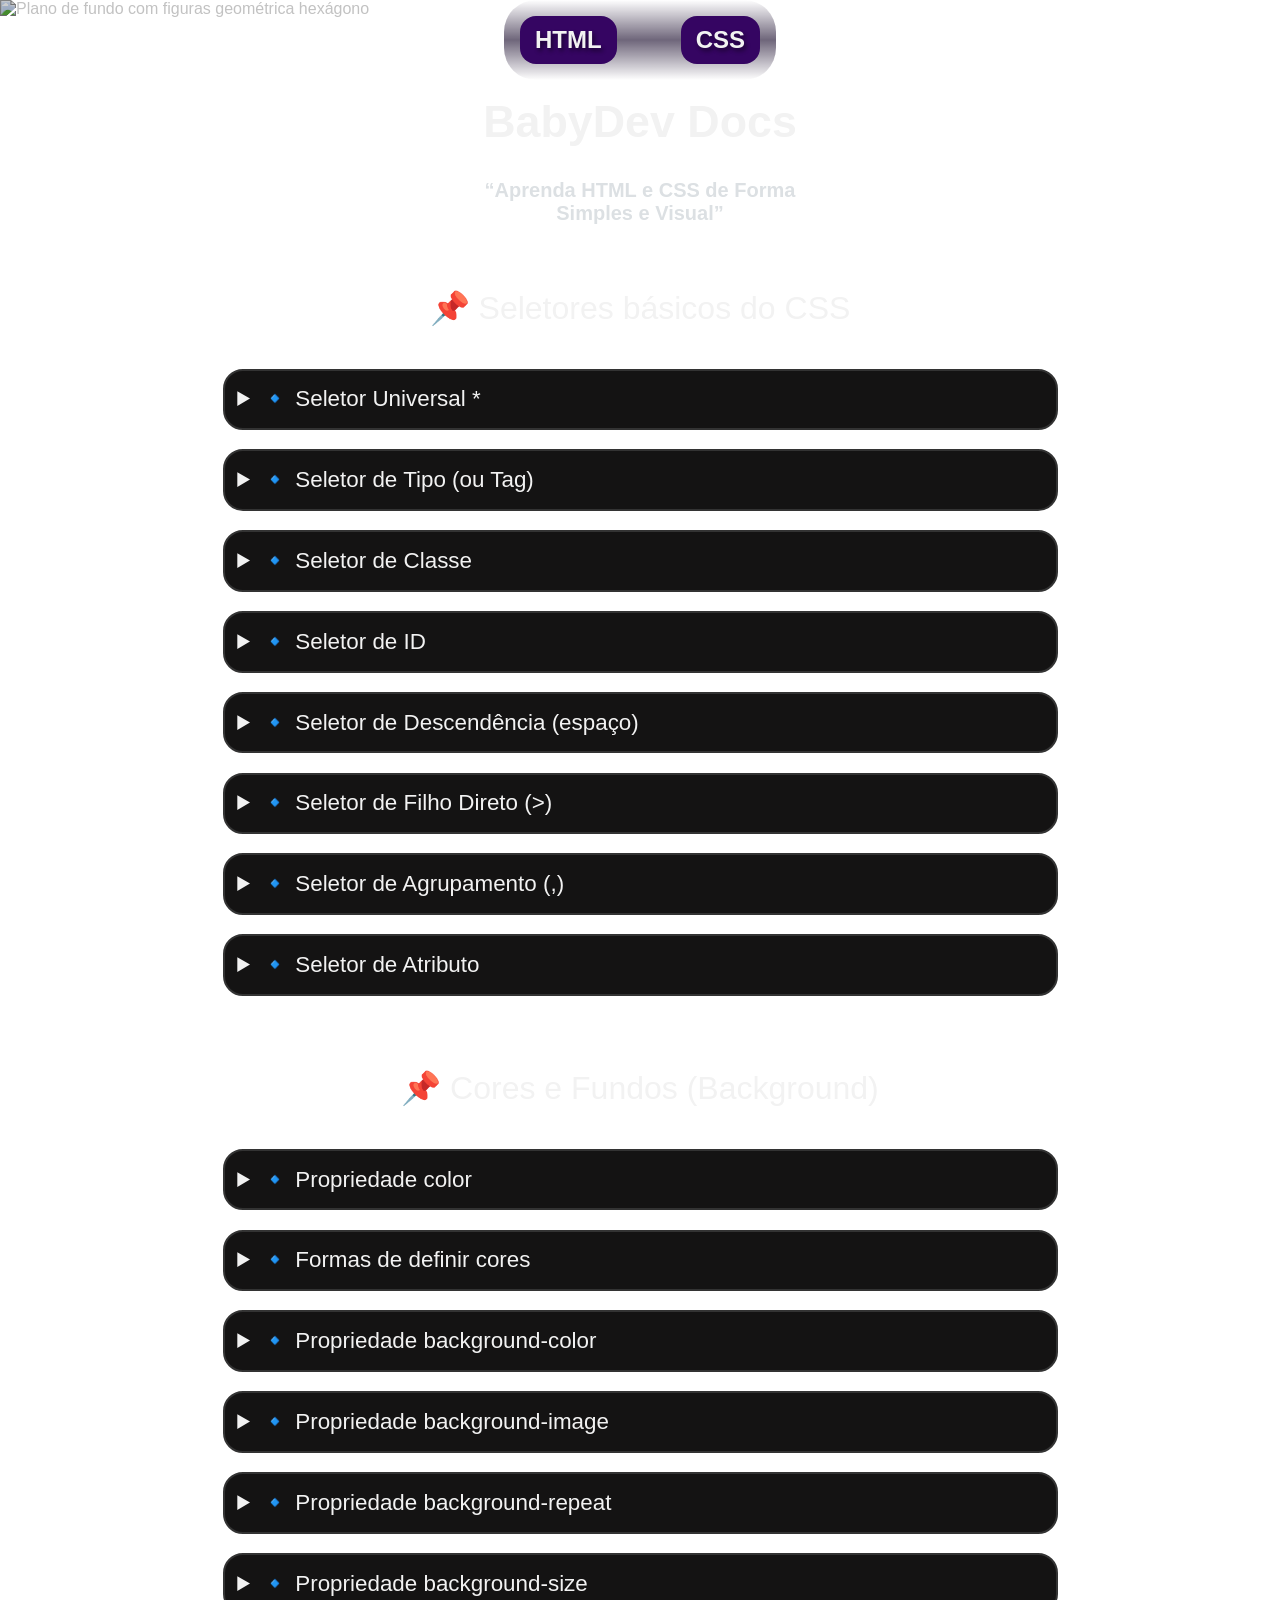
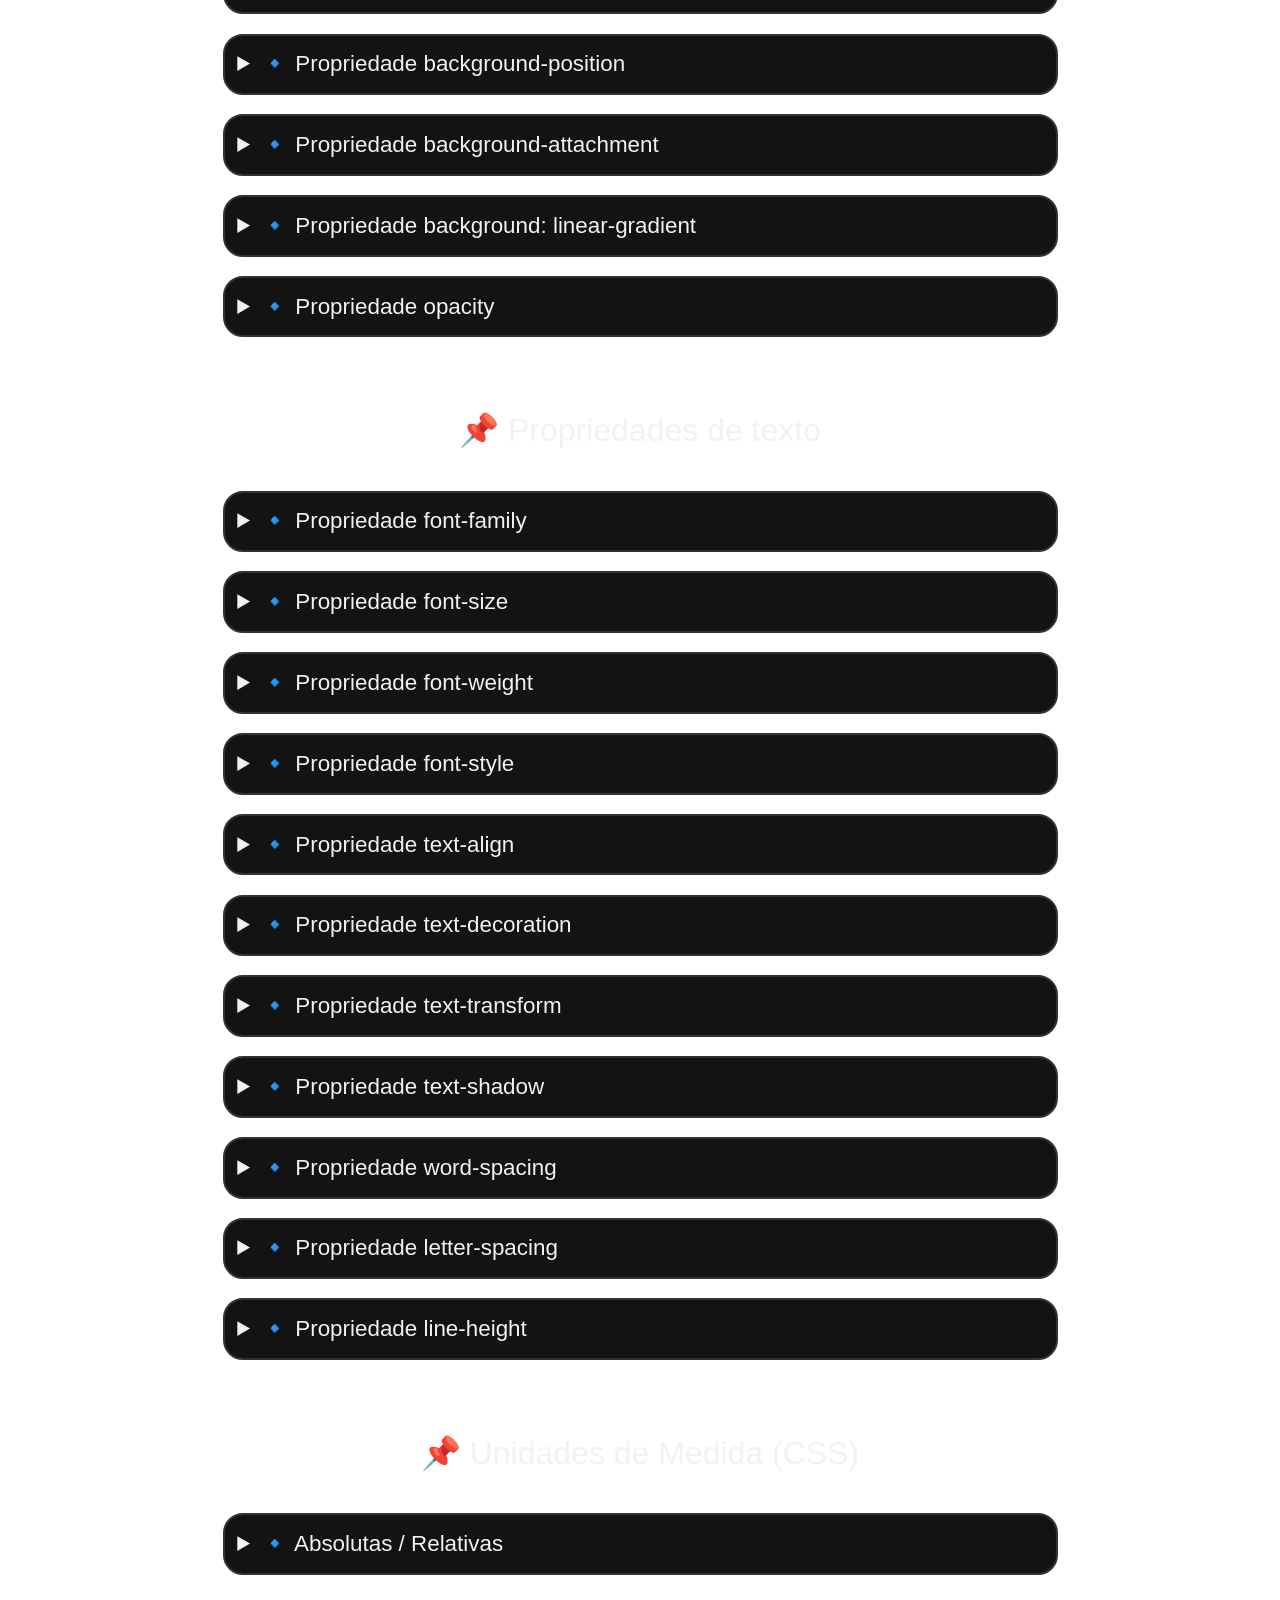
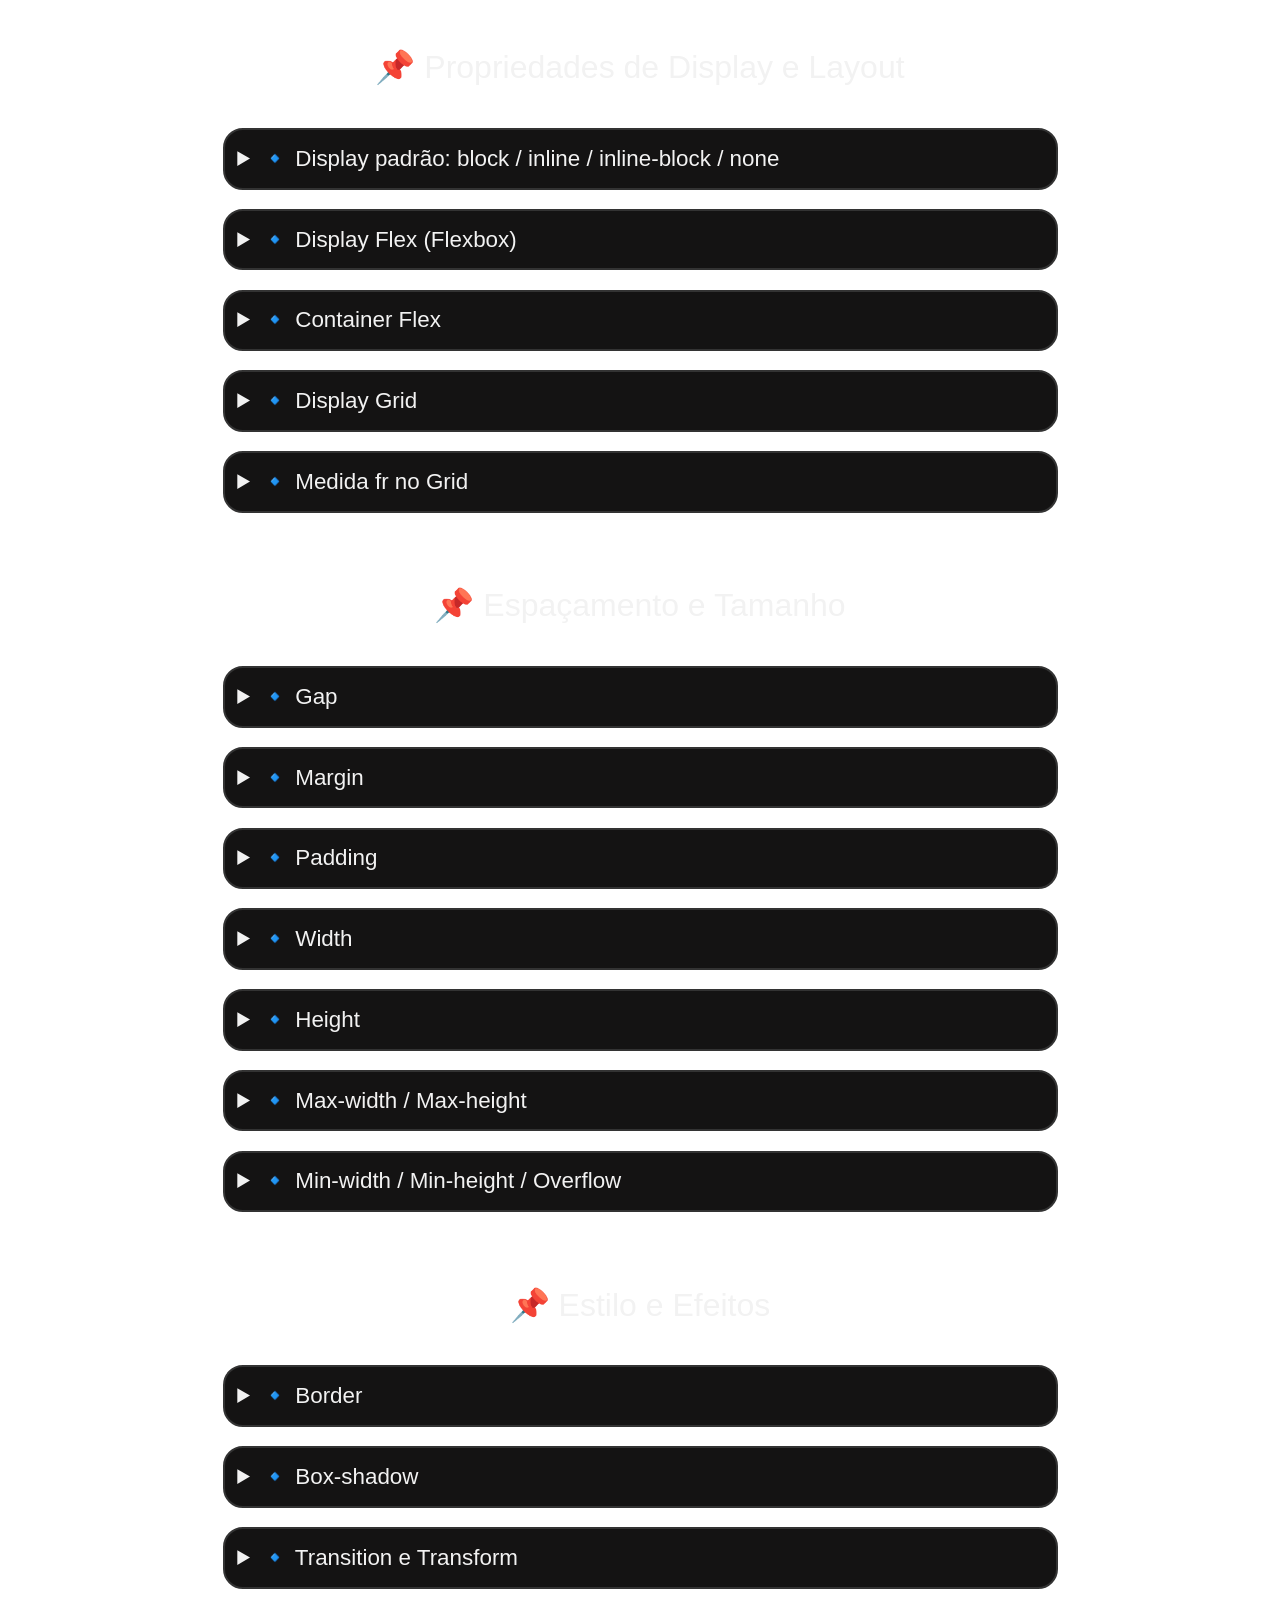
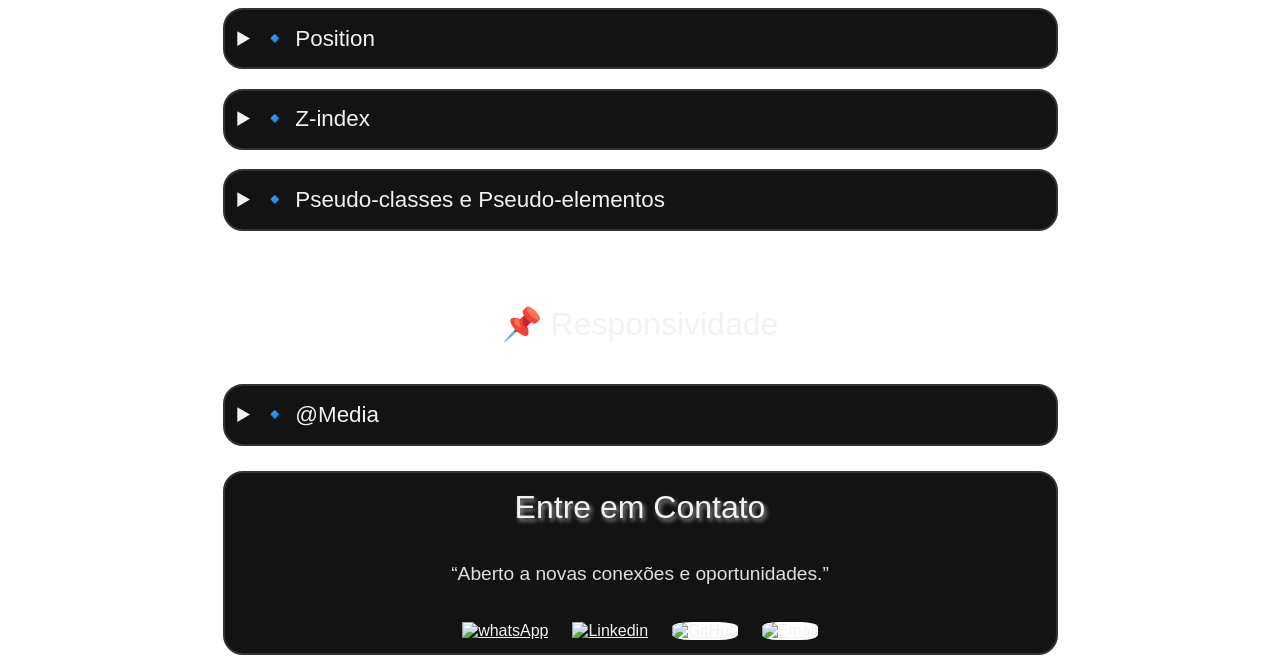
==== css.html @ 77e7c89e "Alterando a responsividade, arrumando o footer. Projeto Finalizado." ====
<!DOCTYPE html>
<html lang="pt-BR">

<head>
    <meta charset="UTF-8">
    <meta name="viewport" content="width=device-width, initial-scale=1.0">
    <link rel="stylesheet" href="./style.css">
    <title>Material de Apoio</title>
</head>

<body>

    <div class="papelDeParede">
        <img src="./assets/img/html/PlanoDeFundo2.jpg" alt="Plano de fundo com figuras geométrica hexágono">
    </div>

    <header>
        <nav>
            <a href="./index.html">HTML</a>
            <a href="./css.html">CSS</a>
        </nav>
    </header>

    <main>

        <h1>BabyDev Docs</h1>

        <p class="frase">“Aprenda HTML e CSS de Forma Simples e Visual”</p>


        <legend>📌 Seletores básicos do CSS</legend>

        <section>
            <details>
                <summary>🔹 Seletor Universal *</summary>

                <ul>
                    <li><strong>O que é:</strong> Seleciona todos os elementos da página.</li>
                    <li><strong>Quando usar:</strong> Para aplicar um estilo global, por exemplo resetar margens e
                        paddings padrão do navegador.</li>
                </ul>

                <h3>💻 Exemplo de código</h3>
                <img src="./assets/img/css/codigo-asterisco.png" alt="Exemplo de código CSS do seletor universal *">

            </details>
        </section>

        <section>
            <details>
                <summary>🔹 Seletor de Tipo (ou Tag)</summary>

                <ul>
                    <li><strong>O que é:</strong> Seleciona todos os elementos de um tipo específico (ex.: p, h1,
                        div, img).</li>
                    <li><strong>Quando usar:</strong> Para estilizar todos os elementos de uma tag específica sem
                        precisar dar classes ou IDs.</li>
                </ul>

                <h3>💻 Exemplo de código</h3>
                <img src="./assets/img/css/codigo-html-seletor.png" alt="Exemplo de código HTML do Seletor de Tipo (ou Tag)">
                <img src="./assets/img/css/codigo-seletor.png" alt="Exemplo de código CSS do Seletor de Tipo (ou Tag)">

                <h3>🖥️ Resultado no navegador</h3>
                <img src="./assets/img/css/navegador-seletor.png" alt="Resultado no navegador do Seletor de Tipo (ou Tag)">

            </details>
        </section>

        <section>
            <details>
                <summary>🔹 Seletor de Classe</summary>

                <ul>
                    <li><strong>O que é:</strong> Seleciona todos os elementos que têm uma determinada classe.</li>
                    <li><strong>Quando usar:</strong> Quando você quer aplicar o mesmo estilo em vários elementos
                        diferentes.</li>
                </ul>

                <h3>💻 Exemplo de código</h3>
                <img src="./assets/img/css/codigo-html-class.png" alt="Exemplo de código HTML do Seletor de Classe">
                <img src="./assets/img/css/codigo-class.png" alt="Exemplo de código CSS do Seletor de Classe">

                <h3>🖥️ Resultado no navegador</h3>
                <img src="./assets/img/css/navegador-class.png" alt="Resultado no navegador do Seletor de Classe">

            </details>
        </section>

        <section>
            <details>
                <summary>🔹 Seletor de ID</summary>

                <ul>
                    <li><strong>O que é:</strong> Seleciona um elemento único pelo ID.</li>
                    <li><strong>Quando usar:</strong> Para estilizar um único elemento específico na página.</li>
                </ul>

                <h3>💻 Exemplo de código</h3>
                <img src="./assets/img/css/codigo-html-id.png" alt="Exemplo de código HTML do Seletor de ID">
                <img src="./assets/img/css/codigo-id.png" alt="Exemplo de código CSS do Seletor de ID">

                <h3>🖥️ Resultado no navegador</h3>
                <img src="./assets/img/css/navegador-id.png" alt="Resultado no navegador do Seletor de ID">

            </details>
        </section>

        <section>
            <details>
                <summary>🔹 Seletor de Descendência (espaço)</summary>

                <ul>
                    <li><strong>O que é:</strong> Seleciona elementos dentro de outro.</li>
                    <li><strong>Quando usar:</strong> Quando quer aplicar estilos só aos elementos que estão
                        aninhados dentro de outro.</li>
                    <li><strong>Exemplo:</strong> div p = todos &lt;p&gt; que estão dentro de uma &lt;div&gt;.</li>
                </ul>

                <h3>💻 Exemplo de código</h3>
                <img src="./assets/img/css/codigo-html-descendencia.png" alt="Exemplo de código HTML do Seletor de Descendência (espaço)">
                <img src="./assets/img/css/codigo-descendencia.png" alt="Exemplo de código CSS do Seletor de Descendência (espaço)">

                <h3>🖥️ Resultado no navegador</h3>
                <img src="./assets/img/css/navegador-descendencia.png" alt="Resultado no navegador DO Seletor de Descendência (espaço)">

            </details>
        </section>

        <section>
            <details>
                <summary>🔹 Seletor de Filho Direto (>)</summary>

                <ul>
                    <li><strong>O que é:</strong> Seleciona somente os filhos diretos de um elemento.</li>
                    <li><strong>Quando usar:</strong> Quando quer ter controle só sobre os filhos imediatos, não
                        sobre netos.</li>
                </ul>

                <h3>💻 Exemplo de código</h3>
                <img src="./assets/img/css/codigo-html-filho-direto.png" alt="Exemplo de código HTML do Seletor de Filho Direto (>)">
                <img src="./assets/img/css/codigo-filho-direto.png" alt="Exemplo de código CSS do Seletor de Filho Direto (>)">

                <h3>🖥️ Resultado no navegador</h3>
                <img src="./assets/img/css/navegador-filho-direto.png" alt="Resultado no navegador do Seletor de Filho Direto (>)">

            </details>
        </section>

        <section>
            <details>
                <summary>🔹 Seletor de Agrupamento (,)</summary>

                <ul>
                    <li><strong>O que é:</strong> Aplica o mesmo estilo a vários seletores ao mesmo tempo.</li>
                    <li><strong>Quando usar:</strong> Para economizar código e aplicar uma regra única a múltiplos
                        elementos.</li>
                </ul>

                <h3>💻 Exemplo de código</h3>
                <img src="./assets/img/css/codigo-html-agrupamento.png" alt="Exemplo de código HTML do Seletor de Agrupamento (,)">
                <img src="./assets/img/css/codigo-agrupamento.png" alt="Exemplo de código CSS do Seletor de Agrupamento (,)">

                <h3>🖥️ Resultado no navegador</h3>
                <img src="./assets/img/css/navegador-agrupamento.png" alt="Resultado no navegador do Seletor de Agrupamento (,)">

            </details>
        </section>

        <section>
            <details>
                <summary>🔹 Seletor de Atributo</summary>

                <ul>
                    <li><strong>O que é:</strong> Seleciona elementos com um atributo específico ou valor
                        específico.</li>
                    <li><strong>Quando usar:</strong> Quando quer estilizar elementos conforme seus atributos.</li>
                    <li><strong>Exemplo:</strong> todos os &lt;input&gt; cujo type é “text”.</li>
                </ul>

                <h3>💻 Exemplo de código</h3>
                <img src="./assets/img/css/codigo-html-atributo.png" alt="Exemplo de código HTML do Seletor de Atributo">
                <img src="./assets/img/css/codigo-atributo.png" alt="Exemplo de código CSS do Seletor de Atributo">

                <h3>🖥️ Resultado no navegador</h3>
                <img src="./assets/img/css/navegador-atributo.png" alt="Resultado no navegador do Seletor de Atributo">

            </details>
        </section>

        <legend>📌 Cores e Fundos (Background)</legend>

        <section>
            <details>
                <summary>🔹 Propriedade color</summary>

                <ul>
                    <li><strong>O que é:</strong> Define a cor do texto em um elemento.</li>
                    <li><strong>Quando usar:</strong> Quando você quer alterar a cor padrão do texto para destacar
                        títulos, links ou qualquer conteúdo textual.</li>
                    <li><strong>Exemplo:</strong> color: blue; deixa o texto azul.</li>
                </ul>

                <h3>💻 Exemplo de código</h3>
                <img src="./assets/img/css/codigo-html-color.png" alt="Exemplo de código HTML da Propriedade color">
                <img src="./assets/img/css/codigo-color.png" alt="Exemplo de código CSS da Propriedade color">

                <h3>🖥️ Resultado no navegador</h3>
                <img src="./assets/img/css/navegador-color.png" alt="Resultado no navegador da Propriedade color">

            </details>
        </section>

        <section>
            <details>
                <summary>🔹 Formas de definir cores </summary>

                <ul>
                    <li><strong>Nomes de cores:</strong> Como blue, red, green. São limitados, mas fáceis de
                        lembrar.</li>
                    <li><strong>Hexadecimal:</strong> É o formato mais usado. Ex.: #0000FF (azul). Ele usa 6 dígitos
                        (ou 3 dígitos abreviados, #00F). Os dois primeiros dígitos são para vermelho, os dois do
                        meio para verde e os dois últimos para azul (padrão RGB).</li>
                    <li><strong>RGB:</strong> Define as cores em valores de 0 até 255 para cada canal (vermelho,
                        verde e azul). Ex.: rgb(0,0,255) (azul).</li>
                    <li><strong>RGBA:</strong> Igual ao RGB, mas com transparência. O último número vai de 0 até 1
                        (0 é totalmente transparente e 1 é totalmente opaco). Ex.: rgba(0,0,255,0.5) (azul com 50%
                        de transparência).</li>
                    <li><strong>HSL:</strong> Significa Hue (matiz), Saturation (saturação) e Lightness
                        (luminosidade). Ex.: hsl(240,100%,50%) (azul puro). É ótimo para ajustar tonalidades de
                        forma mais intuitiva.</li>
                    <li><strong>HSLA:</strong> Igual ao HSL, mas com transparência no quarto valor. Ex.:
                        hsla(240,100%,50%,0.5).</li>
                </ul>

                <h3>💻 Exemplo de código</h3>
                <img src="./assets/img/css/codigo-html-definir-cores.png" alt="Exemplo de código HTML das Formas de definir cores">
                <img src="./assets/img/css/codigo-definir-cores.png" alt="Exemplo de código CSS das Formas de definir cores">

                <h3>🖥️ Resultado no navegador</h3>
                <img src="./assets/img/css/navegador-definir-cores.png" alt="Resultado no navegador das Formas de definir cores">

            </details>
        </section>

        <section>
            <details>
                <summary>🔹 Propriedade background-color</summary>

                <ul>
                    <li><strong>O que é:</strong> Define a cor de fundo de um elemento.</li>
                    <li><strong>Quando usar:</strong> Quando quiser aplicar uma cor de fundo para destacar seções,
                        caixas, botões etc.</li>
                    <li><strong>Exemplo:</strong> background-color: lightblue; deixa o fundo azul claro.</li>
                </ul>

                <h3>💻 Exemplo de código</h3>
                <img src="./assets/img/css/codigo-html-background-color.png" alt="Exemplo de código HTML da Propriedade background-color">
                <img src="./assets/img/css/codigo-background-color.png" alt="Exemplo de código CSS da Propriedade background-color">

                <h3>🖥️ Resultado no navegador</h3>
                <img src="./assets/img/css/navegador-background-color.png" alt="Resultado no navegador da Propriedade background-color">

            </details>
        </section>

        <section>
            <details>
                <summary>🔹 Propriedade background-image</summary>

                <ul>
                    <li><strong>O que é:</strong> Permite usar uma imagem como fundo de um elemento.</li>
                    <li><strong>Quando usar:</strong> Quando quiser adicionar textura ou imagem de fundo em uma
                        página ou seção.</li>
                    <li><strong>Exemplo:</strong> background-image: url(./assets/img/css/css.png); coloca uma imagem
                        como fundo.</li>
                </ul>

                <h3>💻 Exemplo de código</h3>
                <img src="./assets/img/css/codigo-html-background-image.png" alt="Exemplo de código HTML da Propriedade background-image">
                <img src="./assets/img/css/codigo-background-image.png" alt="Exemplo de código CSS da Propriedade background-image">

                <h3>🖥️ Resultado no navegador</h3>
                <img src="./assets/img/css/navegador-background-image.png" alt="Resultado no navegador da Propriedade background-image">

            </details>
        </section>

        <section>
            <details>
                <summary>🔹 Propriedade background-repeat</summary>

                <ul>
                    <li><strong>O que é:</strong> Controla se a imagem de fundo será repetida horizontal e/ou
                        verticalmente.</li>
                    <li><strong>Quando usar:</strong> Quando quiser evitar repetição da imagem ou personalizar a
                        forma como ela se repete.</li>
                    <li><strong>Exemplo:</strong> background-repeat: repeat; faz a imagem se repetir em mosaico
                        (horizontal e verticalmente) e usando background-repeat: no-repeat; faz a imagem aparecer
                        apenas uma vez, sem se repetir.</li>
                </ul>

                <h3>💻 Exemplo de código</h3>
                <img src="./assets/img/css/codigo-html-background-repeat.png" alt="Exemplo de código HTML da Propriedade background-repeat">
                <img src="./assets/img/css/codigo-background-repeat.png" alt="Exemplo de código CSS da Propriedade background-repeat">

                <h3>🖥️ Resultado no navegador</h3>
                <img src="./assets/img/css/navegador-background-repeat.png" alt="Resultado no navegador da Propriedade background-repeat">

            </details>
        </section>

        <section>
            <details>
                <summary>🔹 Propriedade background-size</summary>

                <ul>
                    <li><strong>O que é:</strong> Define o tamanho da imagem de fundo.</li>
                    <li><strong>Quando usar:</strong> Quando precisar ajustar a imagem para cobrir ou caber dentro
                        do elemento.</li>
                    <li><strong>Exemplo:</strong> Cover: a imagem aumenta/diminui para cobrir toda a área, podendo
                        cortar um pedaço. Contain: a imagem é redimensionada para caber inteira, podendo sobrar
                        espaço.</li>
                </ul>

                <h3>💻 Exemplo de código</h3>
                <img src="./assets/img/css/codigo-html-background-size.png" alt="Exemplo de código HTML da Propriedade background-size">
                <img src="./assets/img/css/codigo-background-size.png" alt="Exemplo de código CSS da Propriedade background-size">

                <h3>🖥️ Resultado no navegador</h3>
                <img src="./assets/img/css/navegador-background-size.png" alt="Resultado no navegador da Propriedade background-size">

            </details>
        </section>

        <section>
            <details>
                <summary>🔹 Propriedade background-position</summary>

                <ul>
                    <li><strong>O que é:</strong> A propriedade background-position serve para definir a posição
                        da imagem de fundo dentro de um elemento. Ela diz onde a imagem de fundo vai aparecer — por
                        exemplo,
                        se vai ficar no topo, no centro, à direita, etc.</li>
                    <li><strong>Quando usar:</strong> Use essa propriedade quando quiser controlar o ponto exato
                        onde a
                        imagem de fundo aparece </li>
                    <li><strong>Exemplo: </strong> background-position: x y;
                        <ul>
                            <li>O primeiro valor (x) indica a posição horizontal (ex: left, center, right ou um valor em
                                px/%).</li>
                            <li>O segundo valor (y) indica a posição vertical (ex: top, center, bottom ou um valor em px/%).
                            </li>
                        </ul>
                    </li>

                </ul>

                <h3>💻 Exemplo de código</h3>
                <img src="./assets/img/css/codigo-html-background-position.png" alt="Exemplo de código HTML da Propriedade background-position">
                <img src="./assets/img/css/codigo-background-position.png" alt="Exemplo de código CSS da Propriedade background-position">

                <h3>🖥️ Resultado no navegador</h3>
                <img src="./assets/img/css/navegador-background-position.png" alt="Resultado no navegador da Propriedade background-position">

            </details>
        </section>

        <section>
            <details>
                <summary>🔹 Propriedade background-attachment</summary>

                <ul>
                    <li><strong>O que é:</strong> A propriedade background-attachment define como o fundo
                        (background)
                        de um elemento se comporta quando a página é rolada (scroll). Em outras palavras, ela
                        controla
                        se a imagem de fundo se move junto com o conteúdo ou fica fixa na tela.</li>
                    <li><strong>Quando usar:</strong> Use essa propriedade quando quiser criar efeitos de rolagem no
                        fundo.</li>
                    <li>Deixar o fundo fixo enquanto o conteúdo se move (efeito “parallax”);</li>
                    <li>Fazer o fundo rolar junto com o texto;</li>
                    <li>Controlar o comportamento do fundo em elementos com rolagem interna.</li>
                    
                </ul>

                <h3>💻 Exemplo de código</h3>
                <img src="./assets/img/css/codigo-html-background-attachment.png" alt="Exemplo de código HTML da Propriedade background-attachment">
                <img src="./assets/img/css/codigo-background-attachment.png" alt="Exemplo de código CSS da Propriedade background-attachment">

                <h3>🖥️ Resultado no navegador</h3>
                <img src="./assets/img/css/navegador-background-attachment.png" alt="Resultado no navegador da Propriedade background-attachment">

            </details>
        </section>

        <section>
            <details>
                <summary>🔹 Propriedade background: linear-gradient</summary>

                <ul>
                    <li><strong>O que é:</strong> é usada para criar um degradê de cores como fundo — ou seja, uma
                        transição
                        suave entre duas ou mais cores.</li>
                    <li><strong>Quando usar:</strong> Use gradientes quando quiser dar vida ao layout sem depender
                        de imagens pesadas.
                        Eles são 100% controláveis pelo CSS e funcionam em qualquer tamanho de tela.
                        <ul>
                            <li>Use para criar fundos coloridos com transição suave (sem precisar de imagem);</li>
                            <li>Dar profundidade ou destaque visual a botões, seções, headers, etc.;</li>
                            <li>Substituir imagens de fundo leves, melhorando performance e design responsivo.</li>
                        </ul>
                    </li>
                    
                </ul>

                <h3>💻 Exemplo de código</h3>
                <img src="./assets/img/css/codigo-html-background-linear-gradient.png" alt="Exemplo de código HTML Propriedade background: linear-gradient">
                <img src="./assets/img/css/codigo-background-linear-gradient.png" alt="Exemplo de código CSS Propriedade background: linear-gradient">

                <h3>🖥️ Resultado no navegador</h3>
                <img src="./assets/img/css/navegador-background-linear-gradient.png" alt="Resultado no navegador Propriedade background: linear-gradient">

            </details>
        </section>

        <section>
            <details>
                <summary>🔹 Propriedade opacity</summary>

                <ul>
                    <li><strong>O que é:</strong> Controla a transparência de um elemento inteiro.</li>
                    <li><strong>Quando usar:</strong> Quando quiser dar efeito de transparência, deixando o fundo ou
                        conteúdo parcialmente visível.</li>
                    <li><strong>Exemplo:</strong> opacity: 0.5; deixa o elemento 50% transparente.</li>
                </ul>

                <h3>💻 Exemplo de código</h3>
                <img src="./assets/img/css/codigo-html-opacity.png" alt="Exemplo de código HTML da Propriedade opacity">
                <img src="./assets/img/css/codigo-opacity.png" alt="Exemplo de código CSS da Propriedade opacity">

                <h3>🖥️ Resultado no navegador</h3>
                <img src="./assets/img/css/navegador-opacity.png" alt="Resultado no navegador da Propriedade opacity">

            </details>
        </section>

        <legend>📌 Propriedades de texto</legend>

        <section>
            <details>
                <summary>🔹 Propriedade font-family</summary>

                <ul>
                    <li><strong>O que é:</strong> Define a família de fontes do texto (ex.: Arial, Verdana,
                        sans-serif, etc.).</li>
                    <li><strong>Quando usar:</strong> Sempre que quiser alterar ou padronizar a fonte de um
                        elemento ou página inteira.</li>
                    <li><strong>Exemplo:</strong> Escolher uma fonte específica ou uma lista de fontes para
                        fallback caso a principal não esteja disponível.</li>
                </ul>

                <h3>💻 Exemplo de código</h3>
                <img src="./assets/img/css/codigo-html-font-family.png" alt="Exemplo de código HTML da Propriedade font-family">
                <img src="./assets/img/css/codigo-font-family.png" alt="Exemplo de código CSS da Propriedade font-family">

                <h3>🖥️ Resultado no navegador</h3>
                <img src="./assets/img/css/navegador-font-family.png" alt="Resultado no navegador da Propriedade font-family">

            </details>
        </section>

        <section>
            <details>
                <summary>🔹 Propriedade font-size</summary>

                <ul>
                    <li><strong>O que é:</strong> Define o tamanho da fonte do texto.</li>
                    <li><strong>Quando usar:</strong> Sempre que precisar ajustar o tamanho da letra para
                        melhorar a legibilidade ou criar hierarquia visual.</li>
                    <li><strong>Exemplo:</strong> Alterar o tamanho do texto de títulos e parágrafos.</li>
                </ul>

                <h3>💻 Exemplo de código</h3>
                <img src="./assets/img/css/codigo-html-font.png" alt="Exemplo de código HTML da Propriedade font-size">
                <img src="./assets/img/css/codigo-font-size.png" alt="Exemplo de código CSS da Propriedade font-size">

                <h3>🖥️ Resultado no navegador</h3>
                <img src="./assets/img/css/navegador-font-size.png" alt="Resultado no navegador da Propriedade font-size">

            </details>
        </section>

        <section>
            <details>
                <summary>🔹 Propriedade font-weight</summary>

                <ul>
                    <li><strong>O que é:</strong> Define o peso (espessura) da fonte, podendo ir de normal até
                        negrito.</li>
                    <li><strong>Quando usar:</strong> Quando quiser destacar um texto usando negrito ou variar a
                        espessura da fonte.</li>
                    <li><strong>Exemplo:</strong> Usar valores como normal, bold, 100, 400, 700 para controlar a
                        espessura.</li>
                </ul>

                <h3>💻 Exemplo de código</h3>
                <img src="./assets/img/css/codigo-html-font.png" alt="Exemplo de código HTML da Propriedade font-weight">
                <img src="./assets/img/css/codigo-font-weight.png" alt="Exemplo de código CSS da Propriedade font-weight">

                <h3>🖥️ Resultado no navegador</h3>
                <img src="./assets/img/css/navegador-font-weight.png" alt="Resultado no navegador da Propriedade font-weight">

            </details>
        </section>

        <section>
            <details>
                <summary>🔹 Propriedade font-style</summary>

                <ul>
                    <li><strong>O que é:</strong> define o estilo da fonte — ou seja, se o texto será normal,
                        itálico ou oblíquo (inclinado). Ela muda a aparência da letra, deixando o texto com
                        um toque mais elegante ou para destacar palavras específicas.</li>
                    <li><strong>Quando usar:</strong>
                        <ul>
                            <li>Dar ênfase em títulos ou palavras;</li>
                            <li>Criar estilo mais “leve” ou “sofisticado”;</li>
                            <li>Destacar frases, citações ou nomes de pessoas.</li>
                        </ul>
                    </li>
                </ul>

                <h3>💻 Exemplo de código</h3>
                <img src="./assets/img/css/codigo-html-font-style.png" alt="Exemplo de código HTML da Propriedade font-style">
                <img src="./assets/img/css/codigo-font-style.png" alt="Exemplo de código CSS da Propriedade font-style">

                <h3>🖥️ Resultado no navegador</h3>
                <img src="./assets/img/css/navegador-font-style.png" alt="Resultado no navegador da Propriedade font-style">

            </details>
        </section>

        <section>
            <details>
                <summary>🔹 Propriedade text-align</summary>

                <ul>
                    <li><strong>O que é:</strong> Alinha o texto dentro de um elemento (esquerda, direita,
                        centro, justificado).</li>
                    <li><strong>Quando usar:</strong> Quando precisar centralizar ou alinhar textos para compor
                        o layout.</li>
                    <li><strong>Exemplo:</strong> Usar valores como left, right, center, justify.</li>
                </ul>

                <h3>💻 Exemplo de código</h3>
                <img src="./assets/img/css/codigo-html-font.png" alt="Exemplo de código HTML da Propriedade text-align">
                <img src="./assets/img/css/codigo-text-align.png" alt="Exemplo de código CSS da Propriedade text-align">

                <h3>🖥️ Resultado no navegador</h3>
                <img src="./assets/img/css/navegador-text-align.png" alt="Resultado no navegador da Propriedade text-align">

            </details>
        </section>

        <section>
            <details>
                <summary>🔹 Propriedade text-decoration</summary>

                <ul>
                    <li><strong>O que é:</strong> Controla decorações do texto como sublinhado, linha sobreposta
                        ou nenhuma.</li>
                    <li><strong>Quando usar:</strong> Para remover sublinhado de links ou criar efeitos em
                        títulos.</li>
                    <li><strong>Exemplo:</strong> Valores mais usados: none, underline, overline, line-through.
                    </li>
                </ul>

                <h3>💻 Exemplo de código</h3>
                <img src="./assets/img/css/codigo-html-font.png" alt="Exemplo de código HTML da Propriedade text-decoration">
                <img src="./assets/img/css/codigo-text-decoration.png" alt="Exemplo de código CSS da Propriedade text-decoration">

                <h3>🖥️ Resultado no navegador</h3>
                <img src="./assets/img/css/navegador-text-decoration.png" alt="Resultado no navegador da Propriedade text-decoration">

            </details>
        </section>

        <section>
            <details>
                <summary>🔹 Propriedade text-transform</summary>

                <ul>
                    <li><strong>O que é:</strong> Controla a transformação do texto para maiúsculas, minúsculas
                        ou capitalização automática.</li>
                    <li><strong>Quando usar:</strong> Quando quiser padronizar a aparência do texto sem precisar
                        alterar o conteúdo original no HTML.</li>
                    <li><strong>Exemplo:</strong> Usar valores como uppercase, lowercase, capitalize para mudar
                        a forma das letras.</li>
                </ul>

                <h3>💻 Exemplo de código</h3>
                <img src="./assets/img/css/codigo-html-text-transform.png" alt="Exemplo de código HTML da Propriedade text-transform">
                <img src="./assets/img/css/codigo-text-transform.png" alt="Exemplo de código CSS da Propriedade text-transform">

                <h3>🖥️ Resultado no navegador</h3>
                <img src="./assets/img/css/navegador-text-transform.png" alt="Resultado no navegador da Propriedade text-transform">

            </details>
        </section>

        <section>
            <details>
                <summary>🔹 Propriedade text-shadow</summary>

                <ul>
                    <li><strong>O que é:</strong> Adiciona uma sombra ao texto, podendo definir o deslocamento,
                        desfoque e cor da sombra.</li>
                    <li><strong>Quando usar:</strong> Usada para destacar textos, criar efeitos visuais sutis ou
                        títulos com mais profundidade.</li>
                </ul>

                <h3>💻 Exemplo de código</h3>
                <img src="./assets/img/css/codigo-html-text-shadow.png" alt="Exemplo de código HTML da Propriedade text-shadow">
                <img src="./assets/img/css/codigo-text-shadow.png" alt="Exemplo de código CSS da Propriedade text-shadow">

                <h3>🖥️ Resultado no navegador</h3>
                <img src="./assets/img/css/navegador-text-shadow.png" alt="Resultado no navegador da Propriedade text-shadow">

            </details>
        </section>

        <section>
            <details>
                <summary>🔹 Propriedade word-spacing</summary>

                <ul>
                    <li><strong>O que é:</strong> Controla o espaçamento entre as palavras de um texto.</li>
                    <li><strong>Quando usar:</strong> Usada para melhorar a legibilidade, alinhar visualmente
                        textos em banners, títulos ou parágrafos.</li>
                </ul>

                <h3>💻 Exemplo de código</h3>
                <img src="./assets/img/css/codigo-html-word-spacing.png" alt="Exemplo de código HTMLda Propriedade word-spacing ">
                <img src="./assets/img/css/codigo-word-spacing.png" alt="Exemplo de código CSS da Propriedade word-spacing">

                <h3>🖥️ Resultado no navegador</h3>
                <img src="./assets/img/css/navegador-word-spacing.png" alt="Resultado no navegador da Propriedade word-spacing">

            </details>
        </section>

        <section>
            <details>
                <summary>🔹 Propriedade letter-spacing</summary>

                <ul>
                    <li><strong>O que é:</strong> Define o espaçamento horizontal entre as letras de um texto.</li>
                    <li><strong>Quando usar:</strong> Quando quiser aumentar ou diminuir o espaço entre
                        caracteres para melhorar a legibilidade ou criar um efeito visual.</li>
                    <li><strong>Exemplo:</strong> Usar valores positivos para aumentar e negativos para diminuir
                        o espaçamento.</li>
                </ul>

                <h3>💻 Exemplo de código</h3>
                <img src="./assets/img/css/codigo-html-letter-spacing.png" alt="Exemplo de código HTML da Propriedade letter-spacing">
                <img src="./assets/img/css/codigo-letter-spacing.png" alt="Exemplo de código CSS da Propriedade letter-spacing">

                <h3>🖥️ Resultado no navegador</h3>
                <img src="./assets/img/css/navegador-letter-spacing.png" alt="Resultado no navegador da Propriedade letter-spacing">

            </details>
        </section>

        <section>
            <details>
                <summary>🔹 Propriedade line-height</summary>

                <ul>
                    <li><strong>O que é:</strong> Define a altura da linha do texto, ou seja, o espaçamento
                        vertical entre linhas.</li>
                    <li><strong>Quando usar:</strong> Quando quiser melhorar a legibilidade de parágrafos
                        ajustando o espaço entre linhas.</li>
                    <li><strong>Exemplo:</strong> Pode ser definido em números, porcentagem ou unidades (ex.:
                        1.5, 150%, 24px).</li>
                </ul>

                <h3>💻 Exemplo de código</h3>
                <img src="./assets/img/css/codigo-html-line-height.png" alt="Exemplo de código HTML da Propriedade line-height">
                <img src="./assets/img/css/codigo-line-height.png" alt="Exemplo de código CSS da Propriedade line-height">

                <h3>🖥️ Resultado no navegador</h3>
                <img src="./assets/img/css/navegador-line-height.png" alt="Resultado no navegador da Propriedade line-height">

            </details>
        </section>

        <legend>📌 Unidades de Medida (CSS)</legend>

        <section>
            <details>
                <summary>🔹 Absolutas / Relativas</summary>

                <ul>
                    <li><strong>O que é:</strong> São as unidades usadas para definir tamanhos no CSS, como
                        largura, altura, fontes, margens e espaçamentos.</li>
                    <li><strong>Quando usar:</strong> Sempre que precisar definir tamanhos de forma fixa
                        (absoluta) ou adaptável (relativa) no seu layout.</li>
                    <li><strong>Exemplo:</strong> px, %, em, rem, vh, vw, etc.</li>
                </ul>

                <h3>💻 Exemplos de Unidades</h3>
                <ul>
                    <li><strong>px (pixels):</strong> Unidade absoluta mais comum. Ex.:
                        <code>font-size: 16px;</code>
                    </li>
                    <li><strong>% (porcentagem):</strong> Relativa ao elemento pai. Ex.:
                        <code>width: 50%;</code>
                    </li>
                    <li><strong>em:</strong> Relativa ao tamanho da fonte do elemento pai. Ex.:
                        <code>padding: 2em;</code>
                    </li>
                    <li><strong>rem:</strong> Relativa ao tamanho da fonte raiz (html). Ex.:
                        <code>margin: 1.5rem;</code>
                    </li>
                    <li><strong>vh (viewport height):</strong> Relativa à altura da janela do navegador. Ex.:
                        <code>height: 50vh;</code>
                    </li>
                    <li><strong>vw (viewport width):</strong> Relativa à largura da janela do navegador. Ex.:
                        <code>width: 80vw;</code>
                    </li>
                    <li><strong>vmin/vmax:</strong> Relativas ao menor ou maior valor entre largura e altura do
                        viewport.</li>
                    <li><strong>cm / mm / in:</strong> Unidades físicas (centímetro, milímetro, polegada) —
                        raramente usadas na tela.</li>
                </ul>

                <h3>💻 Exemplo de código</h3>
                <img src="./assets/img/css/codigo-html-medida.png" alt="Exemplo de código HTML de unidades Absolutas e Relativas">
                <img src="./assets/img/css/codigo-medida.png" alt="Exemplo de código CSS de unidades Absolutas e Relativas">

                <h3>🖥️ Resultado no navegador</h3>
                <img src="./assets/img/css/navegador-medida.png" alt="Resultado no navegador de unidades Absolutas e Relativas">

            </details>
        </section>

        <legend>📌 Propriedades de Display e Layout</legend>

        <section>
            <details>
                <summary>🔹 Display padrão: block / inline / inline-block / none</summary>

                <ul>
                    <li><strong>O que é:</strong> A propriedade <strong>display</strong> define como um elemento
                        é
                        exibido na página.</li>
                    <li><strong>Quando usar:</strong> Sempre que precisar controlar se o elemento ocupa toda a
                        linha, se fica ao lado de outros ou se deve desaparecer.</li>
                    <li><strong>Exemplo:</strong>
                        <ul>
                            <li><strong>block</strong> → O elemento ocupa toda a largura disponível (ex.:
                                &lt;div&gt;, &lt;p&gt;).</li>
                            <li><strong>inline</strong> → O elemento ocupa apenas o espaço do conteúdo e fica na
                                mesma linha (ex.: &lt;span&gt;, &lt;a&gt;).</li>
                            <li><strong>inline-block</strong> → Mistura os dois: fica na mesma linha, mas
                                permite
                                definir largura/altura.</li>
                            <li><strong>none</strong> → O elemento não é exibido na tela.</li>
                        </ul>
                    </li>
                </ul>

                <h3>💻 Exemplo de código</h3>
                <img src="./assets/img/css/codigo-html-display.png" alt="Exemplo de código HTML da Propriedades de Display e Layout">
                <img src="./assets/img/css/codigo-display.png" alt="Exemplo de código CSS da Propriedades de Display e Layout">

                <h3>🖥️ Resultado no navegador</h3>
                <img src="./assets/img/css/navegador-display.png" alt="Resultado no navegador da Propriedades de Display e Layout">

            </details>
        </section>

        <section>
            <details>
                <summary>🔹 Display Flex (Flexbox)</summary>

                <ul>
                    <li><strong>O que é:</strong> O <strong>display: flex;</strong> transforma um elemento em um
                        <em>container flexível</em>, permitindo organizar seus filhos (itens) em linha ou coluna
                        de forma prática.
                    </li>
                    <li><strong>Quando usar:</strong> Para alinhar, distribuir espaço ou organizar itens em
                        layouts responsivos (menus, cards, caixas lado a lado, centralização na tela, etc.).
                    </li>
                    <li><strong>Exemplo:</strong> Centralizar elementos na tela, criar menus horizontais,
                        dividir espaço igualmente entre caixas.</li>
                </ul>

                <h3>💻 Exemplo de código</h3>
                <img src="./assets/img/css/codigo-html-display-flex.png" alt="Exemplo de código HTML de Display Flex (Flexbox)">
                <img src="./assets/img/css/codigo-display-flex.png" alt="Exemplo de código CSS de Display Flex (Flexbox)">

                <h3>🖥️ Resultado no navegador</h3>
                <img src="./assets/img/css/navegador-display-flex.png" alt="Resultado no navegador de Display Flex (Flexbox)">

            </details>
        </section>

        <section>
            <details>
                <summary>🔹 Container Flex</summary>

                <ul>
                    <li><strong>O que é:</strong> As propriedades do <strong>container flex </strong> controlam
                        como os itens são distribuídos e alinhados dentro do container.</li>
                    <li><strong>Quando usar:</strong> você usa essas propriedades quando quer que os elementos
                        internos se comportem de forma flexível (em linha, em coluna, alinhados, espaçados,
                        etc.).</li>
                </ul>

                <h3>Abaixo os itens que podem ser usados com display flex</h3>

                <details>
                    <summary>🔹 Flex-direction</summary>

                    <ul>
                        <li>Define a direção dos itens dentro do container.</li>
                        <li><strong>row → </strong>Itens na horizontal (padrão)</li>
                        <li><strong>row-reverse → </strong>Horizontal invertida</li>
                        <li><strong>column → </strong>Vertical</li>
                        <li><strong>column-reverse → </strong>Vertical invertida</li>
                    </ul>

                    <h3>💻 Exemplo de código</h3>
                    <img src="./assets/img/css/codigo-html-flex-direction.png" alt="Exemplo de código HTML de Flex-direction">
                    <img src="./assets/img/css/codigo-flex-direction.png" alt="Exemplo de código CSS de Flex-direction">

                    <h3>🖥️ Resultado no navegador</h3>
                    <img src="./assets/img/css/navegador-flex-direction.png" alt="Resultado no navegador de Flex-direction">

                </details>

                <details>
                    <summary>🔹 justify-content</summary>

                    <ul>
                        <li>Define o alinhamento horizontal dos itens no eixo principal (dependendo da direção
                            do flex).</li>
                        <li><strong>flex-start → </strong>Alinhados à esquerda/topo</li>
                        <li><strong>flex-end → </strong>Alinhados à direita/fundo</li>
                        <li><strong>center → </strong>Centralizados</li>
                        <li><strong>space-between → </strong>Espaço igual entre os itens</li>
                        <li><strong>space-around → </strong>Espaço igual ao redor dos itens</li>
                        <li><strong>space-evenly → </strong>Espaço igual entre e ao redor</li>
                    </ul>

                    <h3>💻 Exemplo de código</h3>
                    <img src="./assets/img/css/codigo-html-justify-content.png" alt="Exemplo de código HTML de justify-content">
                    <img src="./assets/img/css/codigo-justify-content.png" alt="Exemplo de código CSS de justify-content">

                    <h3>🖥️ Resultado no navegador</h3>
                    <img src="./assets/img/css/navegador-justify-content.png" alt="Resultado no navegador de justify-content">

                </details>

                <details>
                    <summary>🔹 align-items</summary>

                    <ul>
                        <li>Define o alinhamento vertical dos itens no eixo cruzado (perpendicular à direção do
                            flex).</li>
                        <li><strong>flex-start → </strong>Alinhados ao topo/início do container</li>
                        <li>flex-end → <strong></strong>Alinhados ao fundo/fim do container</li>
                        <li><strong>center → </strong>Centralizados verticalmente</li>
                        <li><strong>stretch → </strong>Esticam para preencher toda a altura do container
                            (padrão)</li>
                        <li><strong>baseline → </strong>Alinhados pela linha de base do texto</li>
                    </ul>

                    <h3>💻 Exemplo de código</h3>
                    <img src="./assets/img/css/codigo-html-align-items.png" alt="Exemplo de código HTML de align-items">
                    <img src="./assets/img/css/codigo-align-items.png" alt="Exemplo de código CSS de align-items">

                    <h3>🖥️ Resultado no navegador</h3>
                    <img src="./assets/img/css/navegador-align-items.png" alt="Resultado no navegador de align-items">
                    <img src="./assets/img/css/navegador-align-items-2.png" alt="Resultado no navegador de align-items">

                </details>

                <details>
                    <summary>🔹 align-content</summary>

                    <ul>
                        <li>Afeta múltiplas linhas de itens quando flex-wrap é usado. Controla o espaço entre as
                            linhas.</li>
                        <li><strong>flex-start → </strong>Linhas alinhadas ao topo/início</li>
                        <li><strong>flex-end → </strong>Linhas alinhadas ao fundo/fim</li>
                        <li><strong>center → </strong>Linhas centralizadas</li>
                        <li><strong>space-between → </strong>Espaço igual entre as linhas</li>
                        <li><strong>space-around → </strong>Espaço igual ao redor das linhas</li>
                        <li><strong>stretch → </strong>Linhas esticam para preencher todo o container (padrão)
                        </li>
                    </ul>

                    <h3>💻 Exemplo de código</h3>
                    <img src="./assets/img/css/codigo-html-align-content.png" alt="Exemplo de código HTML de align-content">
                    <img src="./assets/img/css/codigo-align-content.png" alt="Exemplo de código CSS de align-content">

                    <h3>🖥️ Resultado no navegador</h3>
                    <img src="./assets/img/css/navegador-align-content.png" alt="Resultado no navegador de align-content">

                </details>

            </details>
        </section>

        <section>
            <details>
                <summary>🔹 Display Grid</summary>
                <ul>
                    <li>O <strong>display: grid;</strong> transforma um elemento em um <strong>container de
                            grade</strong>. Dentro desse container, os elementos filhos se tornam <strong>itens
                            da grade</strong>.</li>
                    <li>Permite organizar os elementos em <strong>linhas e colunas</strong>, de forma muito
                        flexível.</li>
                </ul>

                <details>
                    <summary>🔹 grid-template-columns</summary>

                    <h3>💻 Código HTML usado para todos os Exemplos a seguir</h3>
                    <img src="./assets/img/css/codigo-html-grid-template.png" alt="Exemplo de código HTML de grid-template-columns">

                    <h3>💻 Exemplo de código tamanho fixo</h3>
                    <img src="./assets/img/css/codigo-grid-tamanho-fixo.png" alt="Exemplo de código CSS de tamanho fixo">

                    <h3>🖥️ Resultados no navegador</h3>
                    <img src="./assets/img/css/navegador-grid-tamanho-fixo.png" alt="Resultado no navegador de tamanho fixo">

                    <h3>💻 Exemplo de código de frações</h3>
                    <img src="./assets/img/css/codigo-grid-fracoes.png" alt="Exemplo de código CSS de frações">

                    <h3>🖥️ Resultados no navegador</h3>
                    <img src="./assets/img/css/navegador-grid-fracoes.png" alt="Resultado no navegador de frações">

                    <h3>💻 Exemplo de código de linhas</h3>
                    <img src="./assets/img/css/codigo-grid-linhas.png" alt="Exemplo de código CSS de linhas">

                    <h3>🖥️ Resultados no navegador</h3>
                    <img src="./assets/img/css/navegador-grid-linhas.png" alt="Resultado no navegador de linhas">

                    <h3>💻 Exemplo de código repeat</h3>
                    <img src="./assets/img/css/codigo-grid-repeat.png" alt="Exemplo de código CSS de repeat">

                    <h3>🖥️ Resultados no navegador</h3>
                    <img src="./assets/img/css/navegador-grid-repeat.png" alt="Resultado no navegador de repeat">

                    <h3>💻 Exemplo de código repeat</h3>
                    <img src="./assets/img/css/codigo-grid-repeat2.png" alt="Exemplo de código CSS repeat">

                    <h3>🖥️ Resultados no navegador</h3>
                    <img src="./assets/img/css/navegador-grid-repeat2.png" alt="Resultado no navegador repeat">

                    <h3>💻 Exemplo de código repeat</h3>
                    <img src="./assets/img/css/codigo-grid-repeat3.png" alt="Exemplo de código CSS repeat">

                    <h3>🖥️ Resultados no navegador</h3>
                    <img src="./assets/img/css/navegador-grid-repeat3.png" alt="Resultado no navegador repeat">

                    <h3>💻 Exemplo de código auto-fill</h3>
                    <img src="./assets/img/css/codigo-grid-auto-fill.png" alt="Exemplo de código CSS de auto-fill">

                    <h3>🖥️ Resultados no navegador</h3>
                    <img src="./assets/img/css/navegador-grid-auto-fill.png" alt="Resultado no navegador de auto-fill">

                    <h3>💻 Exemplo de código auto-fit</h3>
                    <img src="./assets/img/css/codigo-grid-auto-fit.png" alt="Exemplo de código CSS de auto-fit">

                    <h3>🖥️ Resultados no navegador</h3>
                    <img src="./assets/img/css/navegador-grid-auto-fit.png" alt="Resultado no navegador de auto-fit">

                    <h3>💻 Exemplo de código min-content</h3>
                    <img src="./assets/img/css/codigo-grid-min-content.png" alt="Exemplo de código CSS de min-content">

                    <h3>🖥️ Resultados no navegador</h3>
                    <img src="./assets/img/css/navegador-grid-min-content.png" alt="Resultado no navegador de min-content">

                    <h3>💻 Exemplo de código max-content</h3>
                    <img src="./assets/img/css/codigo-grid-max-content.png" alt="Exemplo de código CSS de max-content">

                    <h3>🖥️ Resultados no navegador</h3>
                    <img src="./assets/img/css/navegador-grid-max-content.png" alt="Resultado no navegador de max-content">

                    <h3>💻 Exemplo de código auto</h3>
                    <img src="./assets/img/css/codigo-grid-auto.png" alt="Exemplo de código CSS de auto">

                    <h3>🖥️ Resultados no navegador</h3>
                    <img src="./assets/img/css/navegador-grid-auto.png" alt="Resultado no navegador de auto">

                </details>

                <details>
                    <summary>🔹 grid-template-rows</summary>
                    <ul>
                        <li>Assim como usamos grid-template-columns para dividir o espaço em colunas, também
                            podemos usar grid-template-rows para dividir o espaço em linhas.</li>
                        <li>A lógica é a mesma: podemos usar px, %, auto ou fr para definir os tamanhos.</li>
                    </ul>

                    <h3>💻 Exemplo de código</h3>
                    <img src="./assets/img/css/codigo-html-grid-template-rows.png" alt="Exemplo de código HTML de grid-template-rows">
                    <img src="./assets/img/css/codigo-grid-template-rows.png" alt="Exemplo de código CSS de grid-template-rows">

                    <h3>🖥️ Resultado no navegador</h3>
                    <img src="./assets/img/css/navegador-grid-template-rows.png" alt="Resultado no navegador de grid-template-rows">
                </details>

                <details>
                    <summary>🔹 grid-template-areas</summary>
                    <ul>
                        <li><strong>O que é:</strong> É só uma forma de dar nomes para as partes do grid.
                            Em vez de ficar medindo coluna/linha pra colocar cada item, você cria um mapa com
                            palavras.</li>
                        <li><strong>Quando usar:</strong> 
                            <ul>
                                <li>Montar um layout de página (ex: cabeçalho, menu, conteúdo, rodapé);</li>
                                <li>Ter controle total da posição dos elementos na grade;</li>
                                <li>Visualizar o layout no próprio código, como se fosse um mapa;</li>
                            </ul>
                        </li>
                    </ul>

                    <h3>💻 Exemplo </h3>
                    <img src="./assets/img/css/navegador-grid-template-area-explicacao.png" alt="imagem explicando o código">
                    <h3>💻 Exemplo de código</h3>
                    <img src="./assets/img/css/codigo-html-grid-template-areas.png" alt="Exemplo de código HTML de grid-template-areas">
                    <img src="./assets/img/css/codigo-grid-template-areas.png" alt="Exemplo de código CSS de grid-template-areas">

                    <h3>🖥️ Resultado no navegador</h3>
                    <img src="./assets/img/css/navegador-grid-template-areas.png" alt="Resultado no navegador de grid-template-areas">

                </details>

            </details>
        </section>

        <section>
            <details>
                <summary>🔹 Medida fr no Grid</summary>
                <ul>
                    <li>A unidade <code>fr</code> significa <strong>fração</strong>.</li>
                    <li>Ela divide o <strong>espaço disponível</strong> em partes iguais ou proporcionais.</li>
                    <li>Diferente do <code>px</code> que é fixo, o <code>fr</code> é <strong>flexível</strong> e
                        se adapta ao tamanho da tela.</li>
                </ul>

                <h3>Exemplo</h3>
                <p>Se temos <code>grid-template-columns: 1fr 1fr;</code> significa que o espaço é dividido em 2
                    colunas iguais.</p>
                <p>Já em <code>grid-template-columns: 2fr 1fr;</code> a primeira coluna ocupa o dobro de espaço
                    da segunda</p>

                <h3>💻 Exemplo de código</h3>
                <img src="./assets/img/css/codigo-fr.png" alt="Exemplo de código HTML de Medida fr no Grid">

                <h3>🖥️ Resultado no navegador</h3>
                <img src="./assets/img/css/navegador-fr.png" alt="Resultado no navegador de Medida fr no Grid">
            </details>
        </section>

        <legend>📌 Espaçamento e Tamanho</legend>

        <section>
            <details>
                <summary>🔹 Gap</summary>

                <ul>
                    <li><strong>O que é:</strong> Cria um espaço entre os itens dentro de um container que usa
                        Grid ou Flexbox.</li>
                    <li><strong>Quando usar:</strong> É uma forma prática de separar os elementos sem precisar
                        adicionar margin em cada um.</li>
                    <li><strong>Também é possível usar:</strong>
                    <li><strong>row-gap:</strong> espaçamento apenas entre as linhas</li>
                    <li><strong>column-gap:</strong> espaçamento apenas entre as colunas</li>
                    </li>
                </ul>

                <h3>💻 Exemplo de código</h3>
                <img src="./assets/img/css/codigo-html-gap.png" alt="Exemplo de código HTML de Gap">
                <img src="./assets/img/css/codigo-gap.png" alt="Exemplo de código CSS para display flex de Gap">

                <h3>🖥️ Resultado no navegador</h3>
                <img src="./assets/img/css/navegador-gap.png" alt="Resultado no navegador de Gap">

            </details>
        </section>

        <section>
            <details>
                <summary>🔹 Margin</summary>

                <ul>
                    <li><strong>O que é:</strong> A propriedade margin em CSS serve para criar espaçamento
                        externo — ou seja, espaço entre um elemento
                        e o que está fora dele (outros elementos, bordas do container, etc).</li>
                    <li><strong>Quando usar:</strong> Você usa sempre que quiser afastar um elemento dos outros à
                        sua volta.</li>
                </ul>

                <h3>💻 Exemplo de código</h3>
                <img src="./assets/img/css/codigo-html-margin.png" alt="Exemplo de código HTML de Margin">
                <img src="./assets/img/css/codigo-margin.png" alt="Exemplo de código CSS de Margin">

                <h3>🖥️ Resultado no navegador</h3>
                <img src="./assets/img/css/navegador-margin.png" alt="Resultado no navegador de Margin">

                <h3>💻 Exemplo de código</h3>
                <img src="./assets/img/css/codigo-margin-2.png" alt="Exemplo de código CSS de Margin">

                <h3>🖥️ Resultado no navegador</h3>
                <img src="./assets/img/css/navegador-margin-2.png" alt="Resultado no navegador de Margin">

                <h3>💻 Exemplo de código</h3>
                <img src="./assets/img/css/codigo-margin-3.png" alt="Exemplo de código CSS de Margin">

                <h3>🖥️ Resultado no navegador</h3>
                <img src="./assets/img/css/navegador-margin-3.png" alt="Resultado no navegador de Margin">

            </details>
        </section>

        <section>
            <details>
                <summary>🔹 Padding</summary>

                <ul>
                    <li><strong>O que é:</strong> A propriedade padding em CSS serve para criar espaçamento
                        interno —
                        ou seja, o espaço entre o conteúdo do elemento e a sua borda.</li>
                    <li><strong>Quando usar:</strong> Você usa sempre que quiser dar respiro ao conteúdo interno
                        do elemento.</li>
                    <li><strong>Pensa assim:</strong>
                        <ul>
                            <li><strong>margin =</strong> espaço fora do elemento.</li>
                            <li><strong>padding =</strong> espaço dentro do elemento.</li>
                        </ul>
                    </li>
                    <li><strong>Exemplo:</strong>
                        <ul>
                            <li>Aumentar o espaço entre o texto e a borda de um botão.</li>
                            <li>Criar espaço interno em cards, seções, caixas de texto.</li>
                            <li>Evitar que o conteúdo “grude” nas bordas.</li>
                        </ul>
                    </li>
                </ul>

                <h3>💻 Exemplo de código</h3>
                <img src="./assets/img/css/codigo-html-padding.png" alt="Exemplo de código HTML de Padding">
                <img src="./assets/img/css/codigo-padding.png" alt="Exemplo de código CSS de Padding">

                <h3>🖥️ Resultado no navegador</h3>
                <img src="./assets/img/css/navegador-padding.png" alt="Resultado no navegador de Padding">

            </details>
        </section>

        <section>
            <details>
                <summary>🔹 Width</summary>

                <ul>
                    <li><strong>O que é:</strong> Define a largura de um elemento.
                        Ela pode ser medida em px, %, rem, vw, etc.</li>
                    <li><strong>Quando usar:</strong> Use width quando quiser definir um tamanho fixo
                        ou proporcional para um elemento, como caixas, imagens, botões ou seções.</li>
                </ul>

                <h3>💻 Exemplo de código</h3>
                <img src="./assets/img/css/codigo-html-width-height.png" alt="Exemplo de código HTML de Width">
                <img src="./assets/img/css/codigo-width.png" alt="Exemplo de código CSS de Width">

                <h3>🖥️ Resultado no navegador</h3>
                <img src="./assets/img/css/navegador-width.png" alt="Resultado no navegador de Width">

            </details>
        </section>

        <section>
            <details>
                <summary>🔹 Height</summary>

                <ul>
                    <li><strong>O que é:</strong> Define a altura de um elemento.
                        Assim como o width, você pode usar px, %, rem, vh, etc.</li>
                    <li><strong>Quando usar:</strong> Use height quando quiser controlar
                        a altura de um bloco ou imagem, deixando o layout mais uniforme.</li>
                </ul>

                <h3>💻 Exemplo de código</h3>
                <img src="./assets/img/css/codigo-html-width-height.png" alt="Exemplo de código HTML de Height">
                <img src="./assets/img/css/codigo-height.png" alt="Exemplo de código CSS de Height">

                <h3>🖥️ Resultado no navegador</h3>
                <img src="./assets/img/css/navegador-height.png" alt="Resultado no navegador de Height">

            </details>
        </section>

        <section>
            <details>
                <summary>🔹 Max-width / Max-height</summary>

                <ul>
                    <li><strong>O que é:</strong> Define a largura e altura máxima que um elemento pode ter.
                        Mesmo que a tela seja muito grande, o elemento nunca vai ultrapassar esse limite.</li>
                    <li><strong>Quando usar:</strong> Use em sites responsivos, especialmente em imagens,
                        seções e containers, pra que eles não fiquem enormes em telas grandes.</li>
                </ul>

                <h3>💻 Exemplo de código</h3>
                <img src="./assets/img/css/codigo-html-max.png" alt="Exemplo de código HTML de Max-width e Max-height">
                <img src="./assets/img/css/codigo-max.png" alt="Exemplo de código CSS de Max-width e Max-height">

                <h3>🖥️ Resultado no navegador</h3>
                <img src="./assets/img/css/navegador-max.png" alt="Resultado no navegador de Max-width e Max-height">

            </details>
        </section>

        <section>
            <details>
                <summary>🔹 Min-width / Min-height / Overflow</summary>

                <ul>
                    <li><strong>min-width e min-height →</strong> Impedem que o elemento fique menor que um certo
                        tamanho.
                        Mesmo que o conteúdo ou a tela diminuam, ele não ficará menor do que o valor definido.</li>
                    <li><strong>Overflow →</strong> Define o que acontece quando o conteúdo é maior que o elemento.</li>
                    <li><strong>min-width →</strong> Largura mínima</li>
                    <li><strong>min-height →</strong> Altura mínima</li>
                </ul>

                <h3>💻 Exemplo de código</h3>
                <img src="./assets/img/css/codigo-html-min-overflow.png" alt="Exemplo de código HTML de Min-width, Min-height e Overflow">
                <img src="./assets/img/css/codigo-min-overflow.png" alt="Exemplo de código CSS de Min-width, Min-height e Overflow">

                <h3>🖥️ Resultado no navegador</h3>
                <img src="./assets/img/css/navegador-min.png" alt="Resultado no navegador de Min-width e Min-height">
                <img src="./assets/img/css/navegador-overflow.png" alt="Resultado no navegador de Overflow">

            </details>
        </section>

        <legend>📌 Estilo e Efeitos</legend>

        <section>
            <details>
                <summary>🔹 Border</summary>

                <ul>
                    <li><strong>O que é:</strong> A propriedade border (borda) é usada para adicionar uma linha
                        ao redor de um
                        elemento HTML, como uma caixa, imagem, botão ou parágrafo. Ela ajuda a destacar, separar
                        áreas ou
                        decorar elementos na página.</li>
                    <li><strong>Quando usar:</strong>
                        <ul>
                            <li>Destacar uma seção, botão ou imagem;</li>
                            <li>Criar caixas com contorno;</li>
                            <li>Ajudar na visualização da estrutura do layout (durante o desenvolvimento);</li>
                            <li>Criar estilos personalizados (como bordas coloridas ou arredondadas).</li>
                        </ul>
                    </li>

                </ul>

                <h3>💻 Exemplo de código</h3>
                <img src="./assets/img/css/codigo-html-border.png" alt="Exemplo de código HTML de Border">
                <img src="./assets/img/css/codigo-border.png" alt="Exemplo de código CSS de Border">

                <h3>🖥️ Resultado no navegador</h3>
                <img src="./assets/img/css/navegador-border.png" alt="Resultado no navegador de Border">

                <h3>💻 Exemplo de código</h3>
                <img src="./assets/img/css/codigo-border-2.png" alt="Exemplo de código CSS de Border">

                <h3>🖥️ Resultado no navegador</h3>
                <img src="./assets/img/css/navegador-border-2.png" alt="Resultado no navegador de Border">

                <h3>💻 Exemplo de código</h3>
                <img src="./assets/img/css/codigo-border-3.png" alt="Exemplo de código CSS de Border">

                <h3>🖥️ Resultado no navegador</h3>
                <img src="./assets/img/css/navegador-border-3.png" alt="Resultado no navegador de Border">

                <h3>💻 Exemplo de código</h3>
                <img src="./assets/img/css/codigo-border-4.png" alt="Exemplo de código CSS de Border">

                <h3>🖥️ Resultado no navegador</h3>
                <img src="./assets/img/css/navegador-border-4.png" alt="Resultado no navegador de Border">

                <h3>💻 Exemplo de código</h3>
                <img src="./assets/img/css/codigo-border-5.png" alt="Exemplo de código CSS de Border">

                <h3>🖥️ Resultado no navegador</h3>
                <img src="./assets/img/css/navegador-border-5.png" alt="Resultado no navegador de Border">

            </details>
        </section>

        <section>
            <details>
                <summary>🔹 Box-shadow</summary>

                <ul>
                    <li><strong>O que é:</strong> A propriedade box-shadow adiciona uma ou mais sombras ao redor de um
                        elemento.
                        Ela ajuda a destacar caixas, criar profundidade e melhorar o contraste visual no layout.</li>
                    <li><strong>Quando usar:</strong>
                        <ul>
                            <li>Destacar um card, botão ou imagem;</li>
                            <li>Criar sensação de camada (como se o elemento estivesse acima do fundo);</li>
                            <li>Deixar o site com um estilo mais moderno e limpo.</li>
                        </ul>
                    </li>
                </ul>

                <h3>💻 Exemplo de código</h3>
                <img src="./assets/img/css/codigo-html-box-shadow.png" alt="Exemplo de código HTML de Box-shadow">
                <img src="./assets/img/css/codigo-box-shadow.png" alt="Exemplo de código CSS de Box-shadow">

                <h3>🖥️ Resultado no navegador</h3>
                <img src="./assets/img/css/navegador-box-shadow.png" alt="Resultado no navegador de Box-shadow">

            </details>
        </section>

        <section>
            <details>
                <summary>🔹 Transition e Transform</summary>

                <ul>
                    <li><strong>Transition:</strong> Usada para criar efeitos suaves quando algo muda em um elemento
                        (como cor, tamanho ou posição).</li>
                    <li><strong>Quando usar:</strong> Sempre que quiser deixar a mudança de estilo animada, em vez de
                        instantânea (por exemplo, em :hover).</li>

                    <li><strong>Transform:</strong> Usada para mover, girar, aumentar ou diminuir elementos.</li>
                    <li><strong>Quando usar:</strong> Quando quiser alterar a forma ou posição de um elemento
                        visualmente (sem afetar o layout ao redor).</li>
                </ul>

                <h3>💻 Exemplo de código</h3>
                <img src="./assets/img/css/codigo-html-transition-transform.png" alt="Exemplo de código HTML de Transition e Transform">
                <img src="./assets/img/css/codigo-transition-transform.png" alt="Exemplo de código CSS de Transition e Transform">

                <h3>🖥️ Resultado no navegador</h3>
                <video src="./assets/gif/navegador-transition-transform.gif" autoplay loop muted alt="Video demonstrativo de transition e tranform">

            </details>
        </section>

        <section>
            <details>
                <summary>🔹 Position</summary>

                <ul>
                    <li><strong>Static:</strong> Padrão. O elemento segue o fluxo normal da página.</li>
                    <li><strong>Quando usar:</strong> Quando não precisa de posicionamento especial.</li>

                    <li><strong>Relative:</strong> Permite mover o elemento em relação à sua posição original.</li>
                    <li><strong>Quando usar:</strong> Quando quer ajustar algo levemente sem tirá-lo do fluxo.</li>

                    <li><strong>Absolute:</strong> Posiciona em relação ao ancestral mais próximo com posição definida
                        (ou ao body).</li>
                    <li><strong>Quando usar:</strong> Quando quer um item fixo dentro de uma área específica.</li>

                    <li><strong>fixed:</strong> Fica fixo na tela, mesmo rolando a página</li>
                    <li><strong>Quando usar:</strong> Ideal para menus fixos, botões flutuantes, etc.</li>

                    <li><strong>Sticky:</strong> Fica normal até atingir um ponto e depois “gruda” na tela.</li>
                    <li><strong>Quando usar:</strong> Usado para cabeçalhos ou menus que grudam ao rolar.</li>
                </ul>

                <h3>💻 Exemplo de código</h3>
                <img src="./assets/img/css/codigo-html-position.png" alt="Exemplo de código HTML de Position">
                <img src="./assets/img/css/codigo-position.png" alt="Exemplo de código CSS de Position">

                <h3>🖥️ Resultado no navegador</h3>
                <img src="./assets/img/css/navegador-position.png" alt="Resultado no navegador de Position">

            </details>
        </section>

        <section>
            <details>
                <summary>🔹 Z-index</summary>

                <ul>
                    <li><strong>O que é:</strong> A propriedade z-index define a ordem de empilhamento
                        (camadas) dos elementos que se sobrepõem na tela.</li>
                    <li><strong>Quando usar:</strong> Quando quiser definir quem aparece na frente e quem fica atrás.
                    </li>
                    <li><strong>Como funciona:</strong>
                    <li>Quanto maior o valor do z-index, mais à frente o elemento aparece.</li>
                    <li>Quanto menor, mais ao fundo.</li>
                    <li>Só funciona em elementos que têm um position diferente de static (relative, absolute, fixed, ou
                        sticky).</li>
                    </li>
                </ul>

                <h3>💻 Exemplo de código</h3>
                <img src="./assets/img/css/codigo-html-z-index.png" alt="Exemplo de código HTML de Z-index">
                <img src="./assets/img/css/codigo-z-index.png" alt="Exemplo de código CSS de Z-index">

                <h3>🖥️ Resultado no navegador</h3>
                <img src="./assets/img/css/navegador-z-index.png" alt="Resultado no navegador de Z-index">

            </details>
        </section>

        <section>
            <details>
                <summary>🔹 Pseudo-classes e Pseudo-elementos</summary>

                <ul>
                    <li><strong>Pseudo-classes (:)</strong> Servem para definir um estilo em um estado específico de um
                        elemento,
                        como quando o mouse passa em cima ou o campo está em foco.</li>
                    <li><strong>Pseudo-classe</strong>
                        <ul>
                            <li><strong>:hover</strong>
                                <ul>
                                    <li><strong>O que faz:</strong> Ativado quando o mouse passa sobre o elemento.</li>
                                    <li><strong>Quando usar:</strong> Criar efeitos de destaque ou animações.</li>
                                </ul>
                            </li>

                            <li><strong>:focus</strong>
                                <ul>
                                    <li><strong>O que faz:</strong> Quando o elemento (geralmente um input) recebe foco.</li>
                                    <li><strong>Quando usar:</strong> Personalizar campos de formulário quando estão selecionados.</li>
                                </ul>
                            </li>

                            <li><strong>:active</strong>
                                <ul>
                                    <li><strong>O que faz:</strong> Quando o elemento está sendo clicado.</li>
                                    <li><strong>Quando usar:</strong> Dar feedback visual em botões ou links.</li>
                                </ul>
                            </li>
                        </ul>
                    </li>
                </ul>

                <ul>
                    <li><strong>Pseudo-elementos (::)</strong> Usados para criar partes “falsas” dentro de um elemento,
                        sem precisar adicionar tags extras no HTML.</li>
                    <li><strong>Pseudo-elemento</strong>
                        <ul>
                            <li><strong>::before</strong>
                                <ul>
                                    <li><strong>O que faz:</strong> Adiciona conteúdo antes do elemento.</li>
                                    <li><strong>Quando usar:</strong> Criar detalhes visuais, ícones, decorações.</li>
                                </ul>
                            </li>

                            <li><strong>::after</strong>
                                <ul>
                                    <li><strong>O que faz:</strong> Adiciona conteúdo depois do elemento.</li>
                                    <li><strong>Quando usar:</strong> Criar setas, enfeites, efeitos extras.</li>
                                </ul>
                            </li>
                        </ul>
                    </li>
                </ul>

                <h3>💻 Exemplo de código</h3>
                <img src="./assets/img/css/codigo-html-pseudo.png" alt="Exemplo de código HTML de Pseudo-classes e Pseudo-elementos">
                <img src="./assets/img/css/codigo-pseudo.png" alt="Exemplo de código CSS de Pseudo-classes e Pseudo-elementos">

                <h3>🖥️ Resultado no navegador</h3>
                <img src="./assets/img/css/navegador-pseudo.png" alt="Resultado no navegador de Pseudo-classes e Pseudo-elementos">

            </details>
        </section>

        <legend>📌  Responsividade</legend>

        <section>
            <details>
                <summary>🔹 @Media</summary>

                <ul>
                    <li><strong>O que é:</strong> A regra @media permite aplicar estilos diferentes dependendo do 
                        tamanho da tela (largura, altura, orientação, etc).</li>
                    <li><strong>Quando usar:</strong>
                       <li>É usada para deixar o site responsivo, ou seja, adaptado para celular, tablet e computador.</li>    
                    </li>
                    <li><strong>Exemplo:</strong>
                        <li>Nesse exemplo, o botão muda de cor conforme o tamanho da tela aumenta.</li>
                        <li>Cada bloco @media define um novo estilo que será aplicado a partir de uma largura mínima (min-width).</li>
                        <ul>
                            <li>Antes de 768px — o botão é verde, com texto branco (estilo padrão).</li>
                            <li>A partir de 768px (telas médias, como tablets) — o botão fica amarelo, com texto preto.</li>
                            <li>A partir de 1024px (telas grandes, como notebooks e monitores) — o botão muda para vermelho, com texto branco.</li>
                        </ul>
                        <li>Ou seja, quanto maior a largura da tela, o CSS vai aplicando o próximo conjunto de estilos definidos nas regras @media.
                        Tudo que for alterado dentro do @media será aplicado a partir do tamanho mínimo definido (no caso de min-width) — ou até o 
                        tamanho definido (no caso de max-width).
                        <ul>
                            <li>min-width: As regras dentro do @media serão aplicadas a partir do tamanho definido. 
                                Exemplo: @media (min-width: 768px) significa que os estilos valem de 768px em diante, ou seja, para telas médias e grandes.</li>
                            <li>max-width: As regras serão aplicadas até o tamanho definido.Exemplo: @media (max-width: 768px) 
                                significa que os estilos valem somente até 768px, ou seja, para telas menores (celulares, por exemplo).</li>
                        </ul>
                        </li>
                    </li>
                </ul>

                <h3>💻 Exemplo de código</h3>
                <img src="./assets/img/css/codigo-html-media.png" alt="Exemplo de código HTML ">
                <img src="./assets/img/css/codigo-media.png" alt="Exemplo de código CSS ">

                <h3>🖥️ Resultado no navegador</h3>
                <img src="./assets/img/css/navegador-media-1.png" alt="Resultado no navegador ">
                <img src="./assets/img/css/navegador-media-2.png" alt="Resultado no navegador ">
                <img src="./assets/img/css/navegador-media-3.png" alt="Resultado no navegador ">

            </details>
        </section>

    </main>

    <footer class="contact">

            <h2 class="title">Entre em Contato</h2>
            <p>“Aberto a novas conexões e oportunidades.”</p>

            <div class="list-contact">
                
                    <a href="https://wa.me/5511948639820" target="_blank" rel="noopener noreferrer" aria-label="Falar comigo no WhatsApp">
                        <img src="./assets/img/contato/whatsapp.png" alt="whatsApp" class="icon-contact">
                    </a>
                         
                    <a href="https://www.linkedin.com/in/charlles-miranda-da-silva/" target="_blank" rel="noopener noreferrer" aria-label="Falar comigo no Linkedin">
                        <img src="./assets/img/contato/linkedin.png" alt="Linkedin" class="icon-contact">
                    </a>
                
                    <a href="https://github.com/CharllesMiranda" target="_blank" rel="noopener noreferrer" aria-label="Ver meus projetos no GitHub">
                        <img src="./assets/img/contato/github.png" alt="GitHub" class="icon-contact" id="github">
                    </a>
                
                    <a href="https://mail.google.com/mail/?view=cm&fs=1&to=devcharllesmiranda@gmail.com&su=Contato%20via%20Portf%C3%B3lio&body=Ol%C3%A1%20Charlles," target="_blank" rel="noopener noreferrer" aria-label="Falar comigo por Email">
                        <img src="./assets/img/contato/email.png" alt="Email" class="icon-contact" id="email">
                    </a>

            </div>

    </footer>

</body>

</html>
---- style.css ----
/* CSS */

* {
  margin: 0;
  padding: 0;
  box-sizing: border-box;
  font-family: "Inter", sans-serif;
  color: #f2f2f2;
  font-weight: 500;
}

body {
  display: flex;
  flex-direction: column;
  justify-content: center;
  align-items: center;
}

.papelDeParede {
  position: fixed;
  top: 0;
  left: 0;
  width: 100vw;  
  height: 100vh;  
  z-index: -1;    
  overflow: hidden;
}

.papelDeParede img {
  width: 100%;
  height: 100%;
  object-fit: cover;
  object-position: center;
  display: block;  
  filter: brightness(0.8);
}

nav {
  display: flex;
  justify-content: center;
  align-items: center;
  gap: 2rem;
  font-size: 1.5rem;
  background: linear-gradient(to bottom,
  rgba(24, 2, 72, 0) 0%,
  rgba(14, 0, 34, 0.6) 50%,
  rgba(24, 2, 72, 0) 100%
  );
  border-radius: 2rem;
}

nav a {
  display: inline-block;
  text-decoration: none; 
  background-color: #350562;
  border-radius: 1rem;
  padding: 10px 15px;
  margin: 1rem;
  font-weight: 700;
  text-shadow: 2px 3px 4px rgba(0, 0, 0, 0.493);
  cursor: pointer;
}

nav a:hover {
  display: flex;
  justify-content: center;
  align-items: center;
  transition: 0.3s ease-in-out;
  transform: scale(1.2);
  background-color: #441074;
}

h1, .frase {
  display: flex;
  justify-content: center;
  margin: 1rem 0 2rem 0;
  font-weight: 700;
  font-size: 2.5rem;
  text-shadow: 2px 3px 5px rgba(255, 255, 255, 0.493);
}

.frase {
  font-size: 20px;
  text-align: center;
  width: 315px;
  margin: 0 auto;
}

legend, h2 {
  display: flex;
  justify-content: center;
  text-align: center;
  font-size: 1.55rem;
  margin: 4rem 1rem 2rem 1rem;
  text-shadow: 2px 3px 4px rgba(255, 255, 255, 0.586);
}

 main{
    display: flex;
    flex-direction: column;
    justify-content: center;
    max-width: 90vw;
    margin: 0 auto;
  }

section, footer {
  margin: 0.6rem;
  padding: 0.8rem;
  border: 2px solid #333;
  border-radius: 20px;
  background-color:  #141313;
}

section img {
  max-width: 100%;
  display: block;
  margin: 10px auto 20px auto;
  border: 2px solid #333;
  border-radius: 25px;
  width: 55vw;
  height: auto;
}

summary {
  line-height: 2rem; 
  font-size: 1.4rem;
}

ul {
  display: grid;
  flex-direction: column;
  gap: 0.7rem;
  margin-top: 1rem;
  padding: 0.5rem 0.7rem;
}

li, p {
  color: #dce0e3;
  font-size: 1.1rem;
  margin-bottom: 0.5rem;
}

h3{
  display: flex;
  justify-content: center;
  margin: 1.5rem 1rem;
  font-size: 1.3rem;
  text-align: center;
}

img {
  width: 100px;
}

video {
  max-width: 100%;
}

h2 {
  margin-top: 0.2rem; 
}

.contact {
    display: flex;
    flex-direction: column;
    justify-content: center;
    align-items: center;
    text-align: center;
    gap: 0.3rem;
    margin: 1rem 1rem;
}

small {
  font-size: 1rem;
  margin: 2rem 0 0.2rem 0;
}

.list-contact {
    display: flex;
    justify-content: center;
    gap: 1.5rem;
    margin: 1.5rem 0 0 0;
}

.icon-contact {
    width: 50px;
    height: 50px;
    transition: transform 0.3s ease;
}

.icon-contact:hover {
    transform: scale(1.5);
}

#github, #email {
    background-color: white;
    border-radius: 30%;
}

@media (min-width: 480px) {

  section img {
    width: 55vw;   
  }
}

@media (min-width: 760px) {

  section, footer {
    width: 90vw;
  }

  section img {
    width: 48vw;   
  }

    li, p {
    font-size: 1.2rem;
  }
}

@media (min-width: 900px) {

  section, footer {
    width: 85vw;
  }

  section img {
    width: 35vw;   
  }

  h1 {
  font-size: 2.7rem; 
  }

  legend, h2 { 
    font-size: 2rem;
  }
}

@media (min-width: 1024px) {

  section, footer {
    max-width: 835px;
  }

  section img {
    width: 30vw;   
  }

  h1 {
  font-size: 2.8rem; 
  }

}

@media (min-width: 1920px) {

  section img {
    width: 30vw;   
  }
}
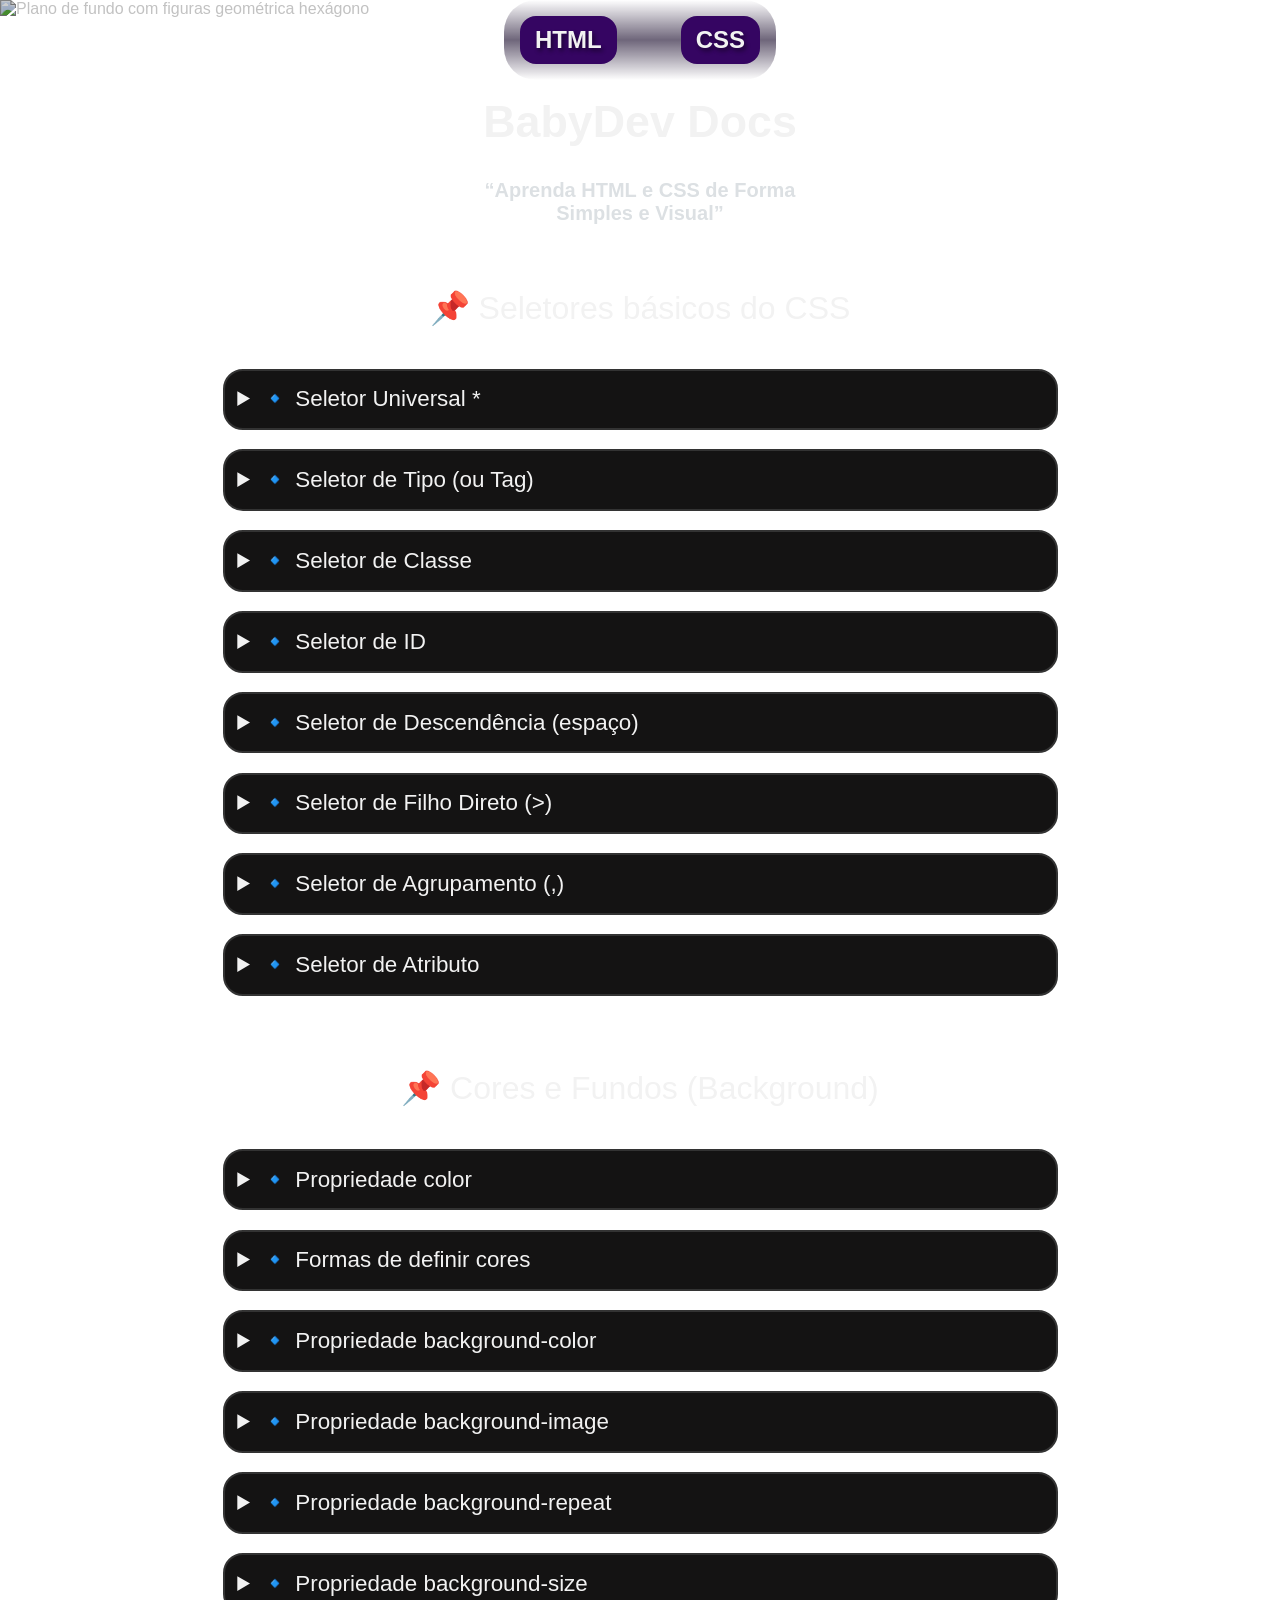
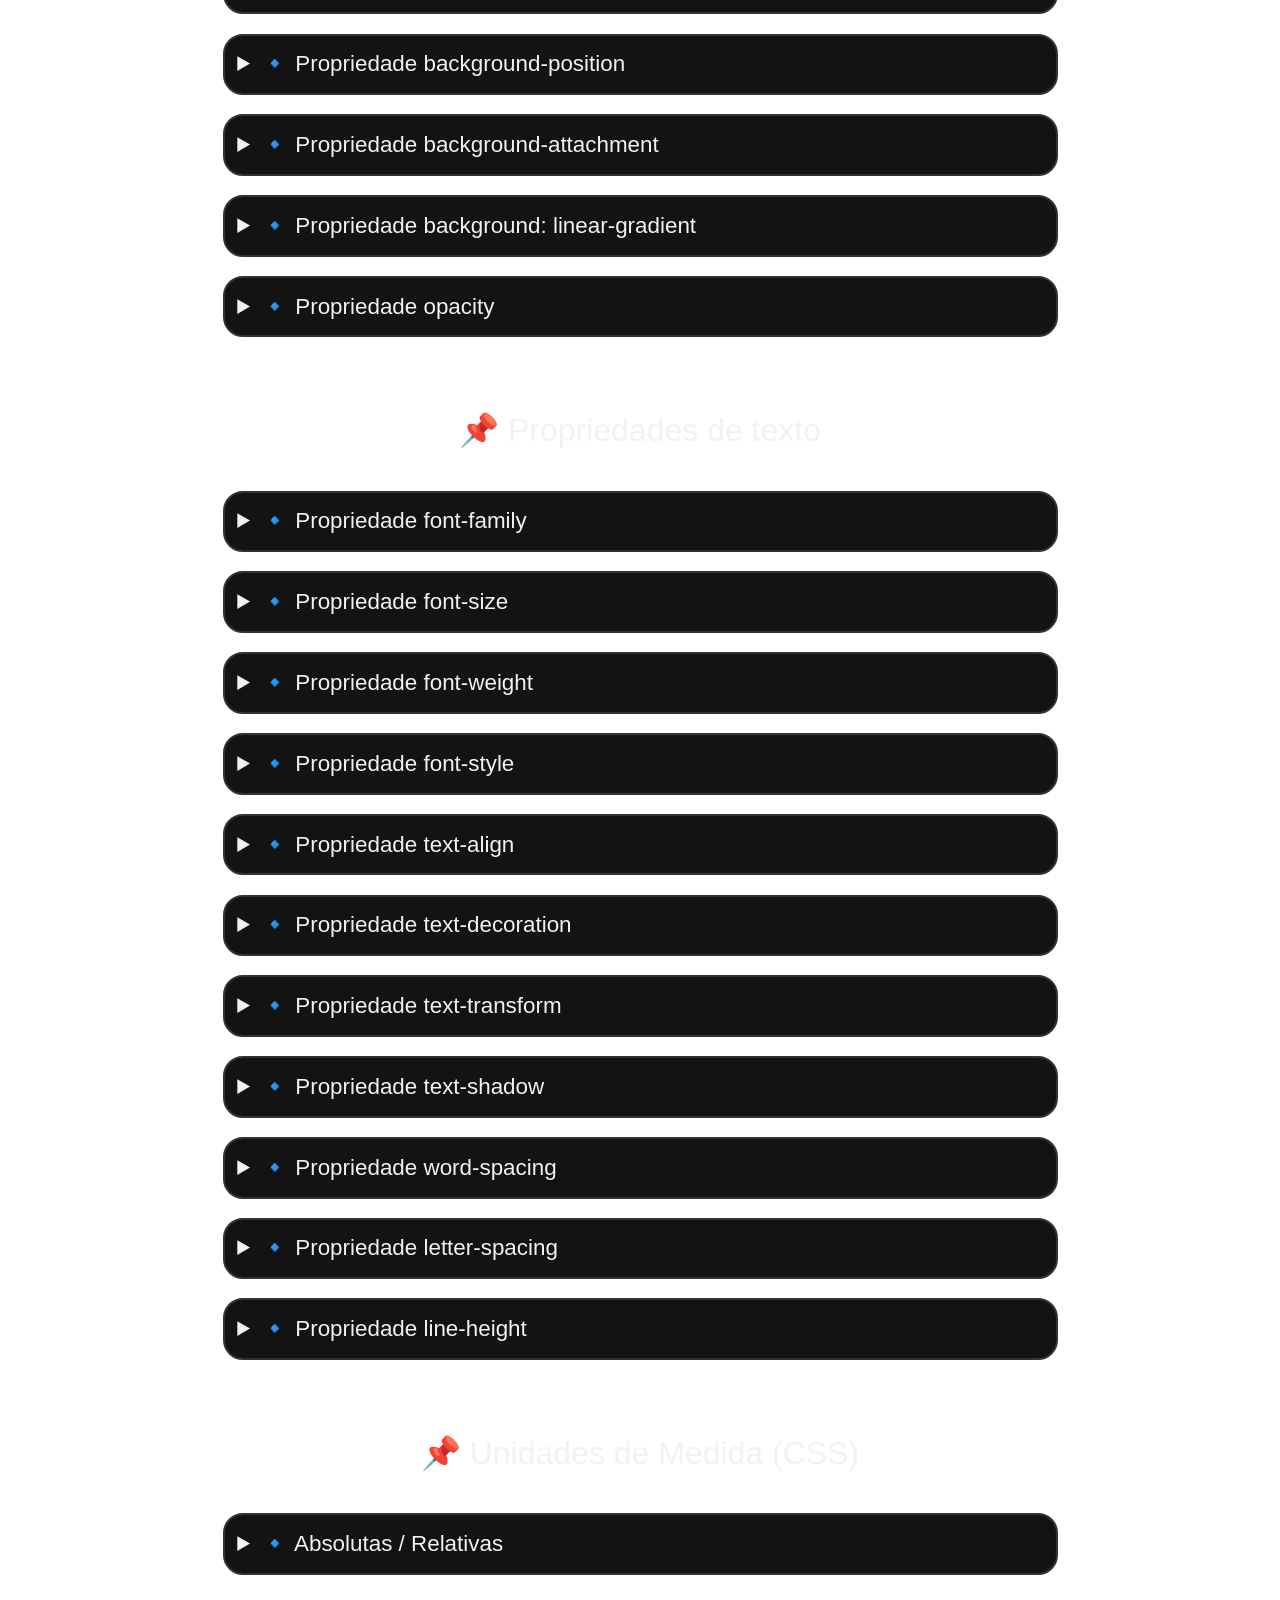
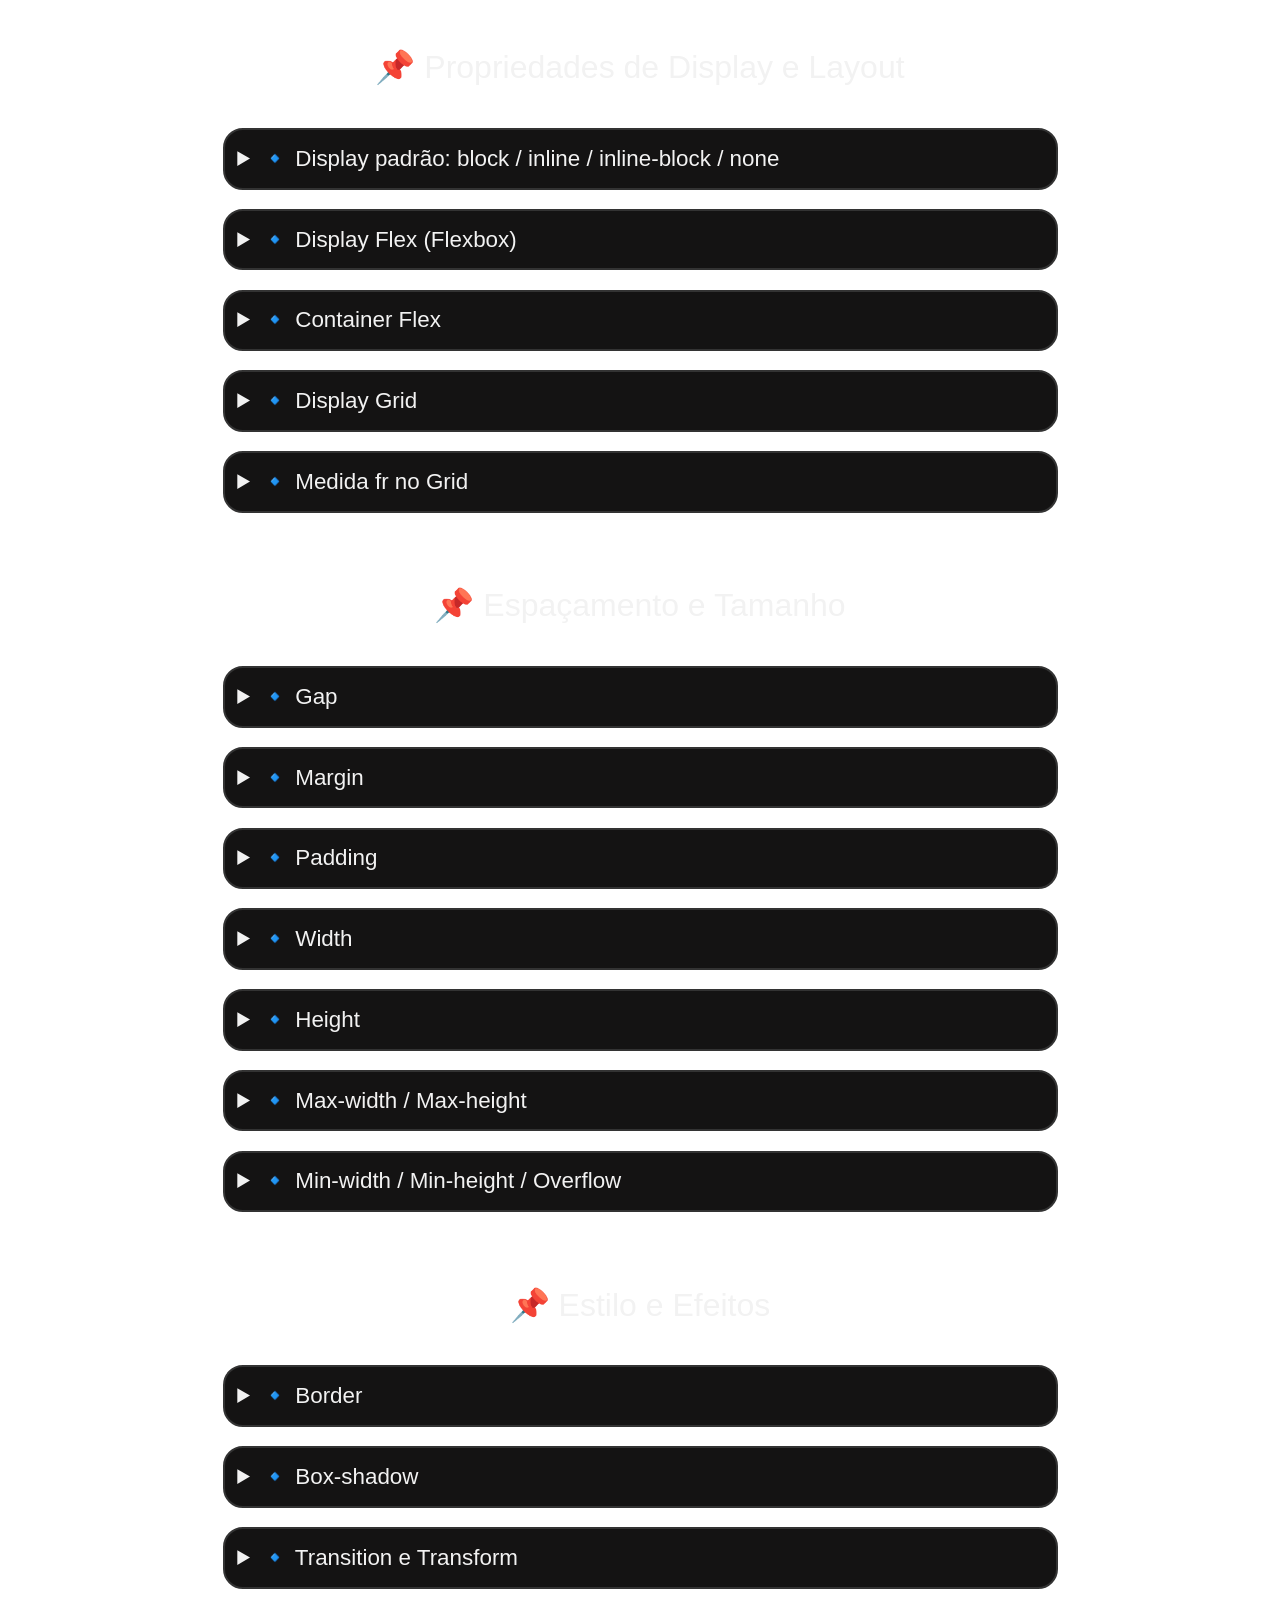
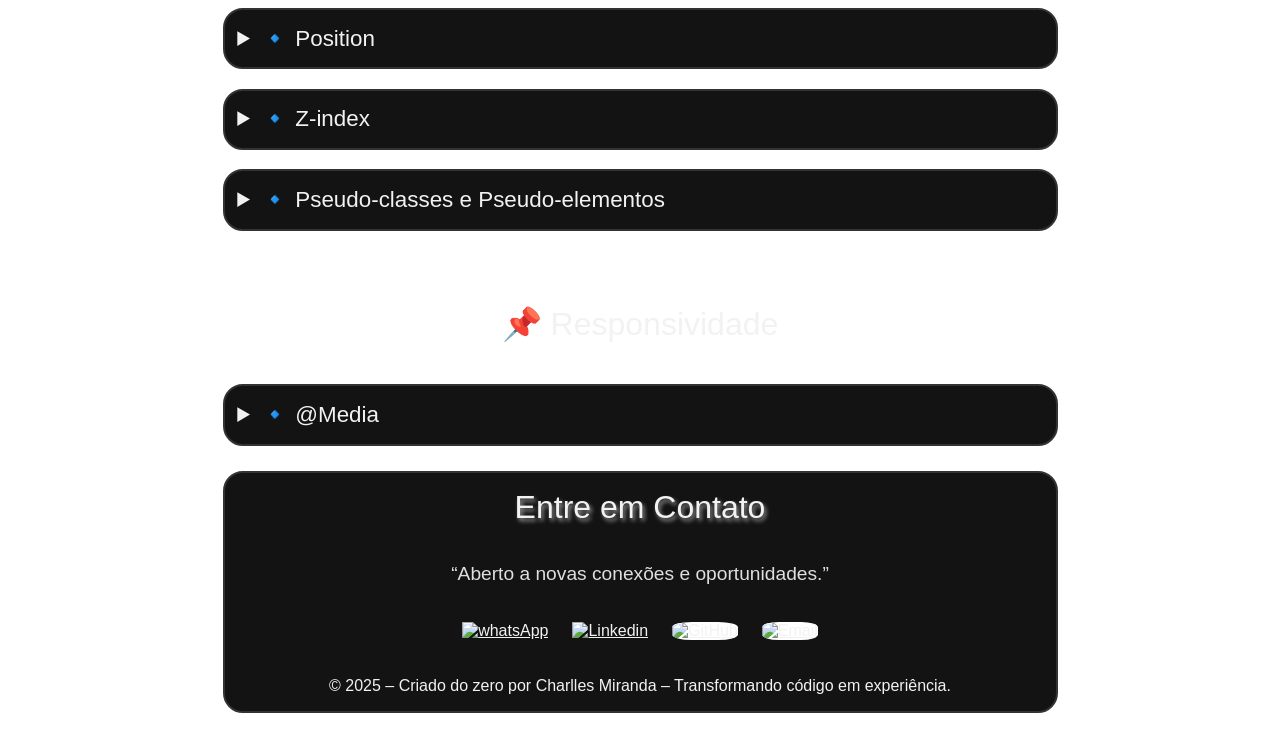
==== commit a245fa87: "Adicionando small na página css" ====
--- a/css.html
+++ b/css.html
@@ -1558,6 +1558,8 @@
 
             </div>
 
+            <small>© 2025 – Criado do zero por Charlles Miranda – Transformando código em experiência.</small>
+
     </footer>
 
 </body>
